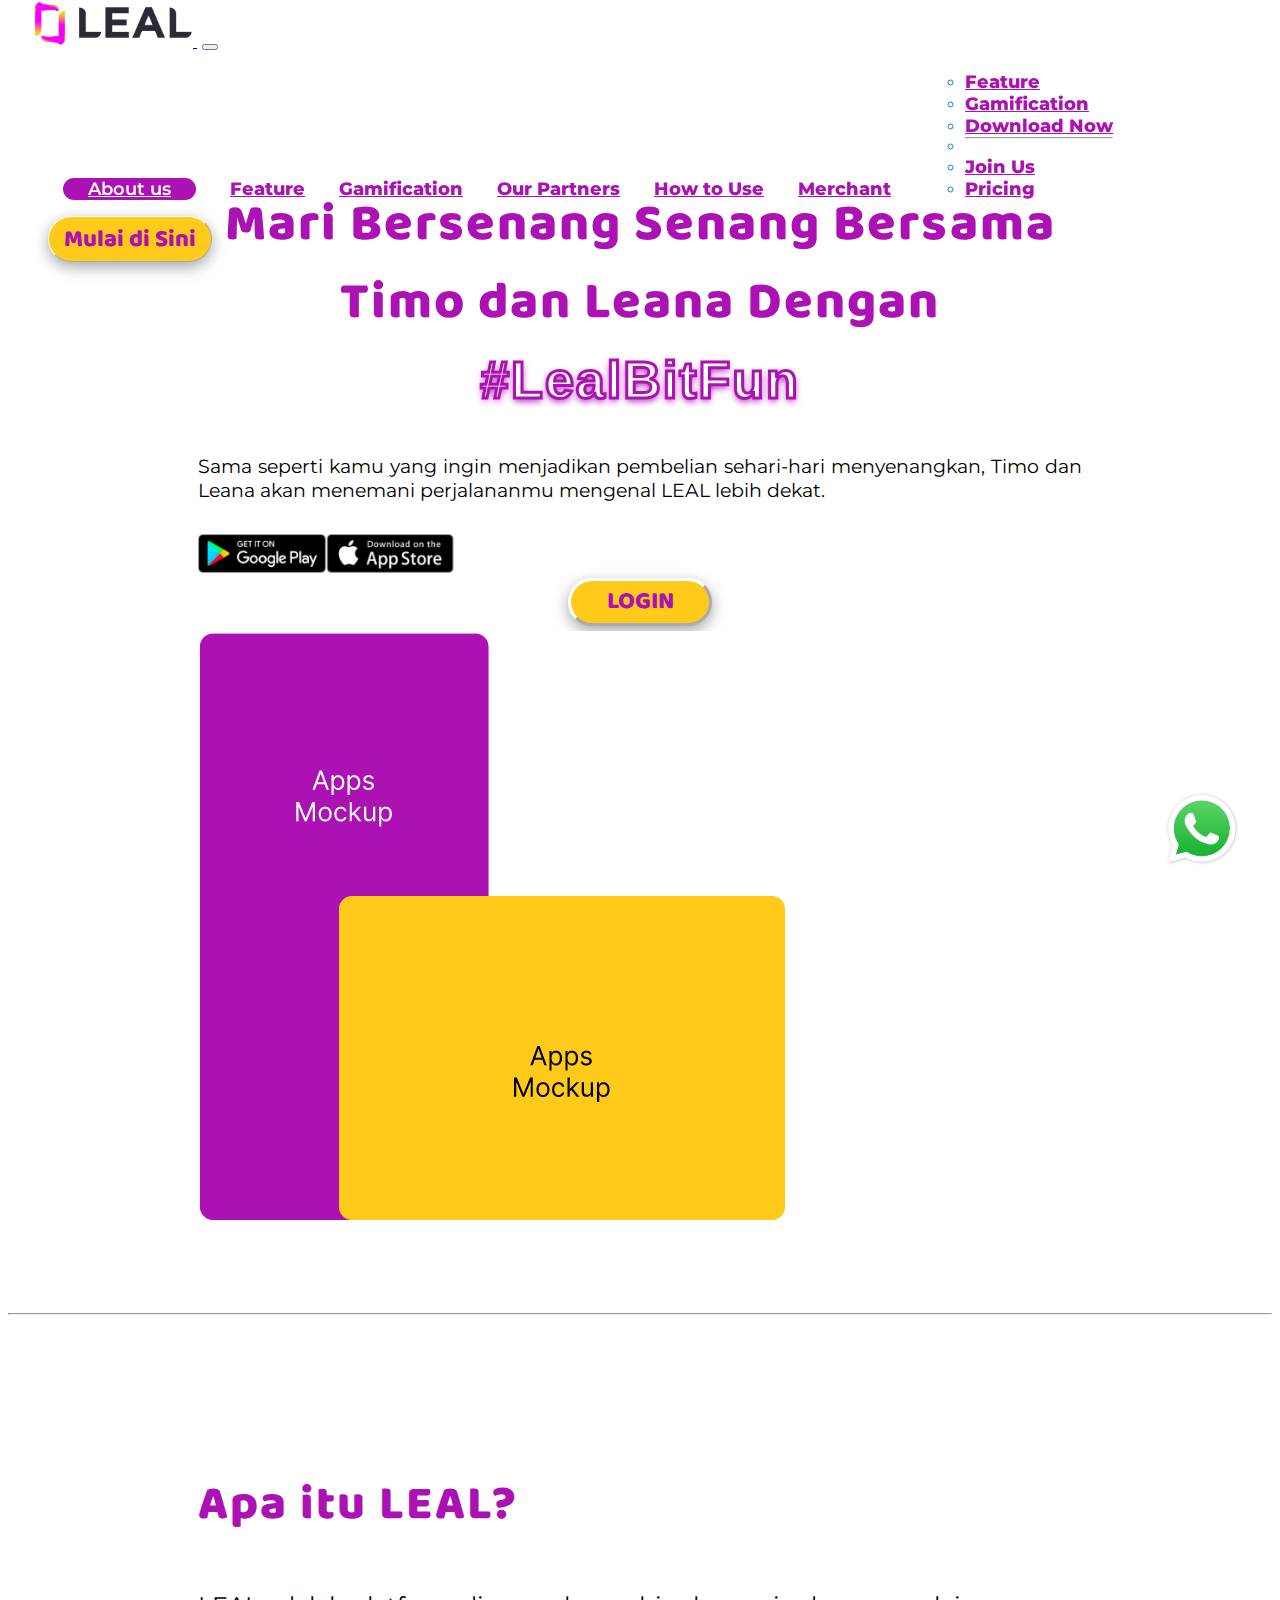
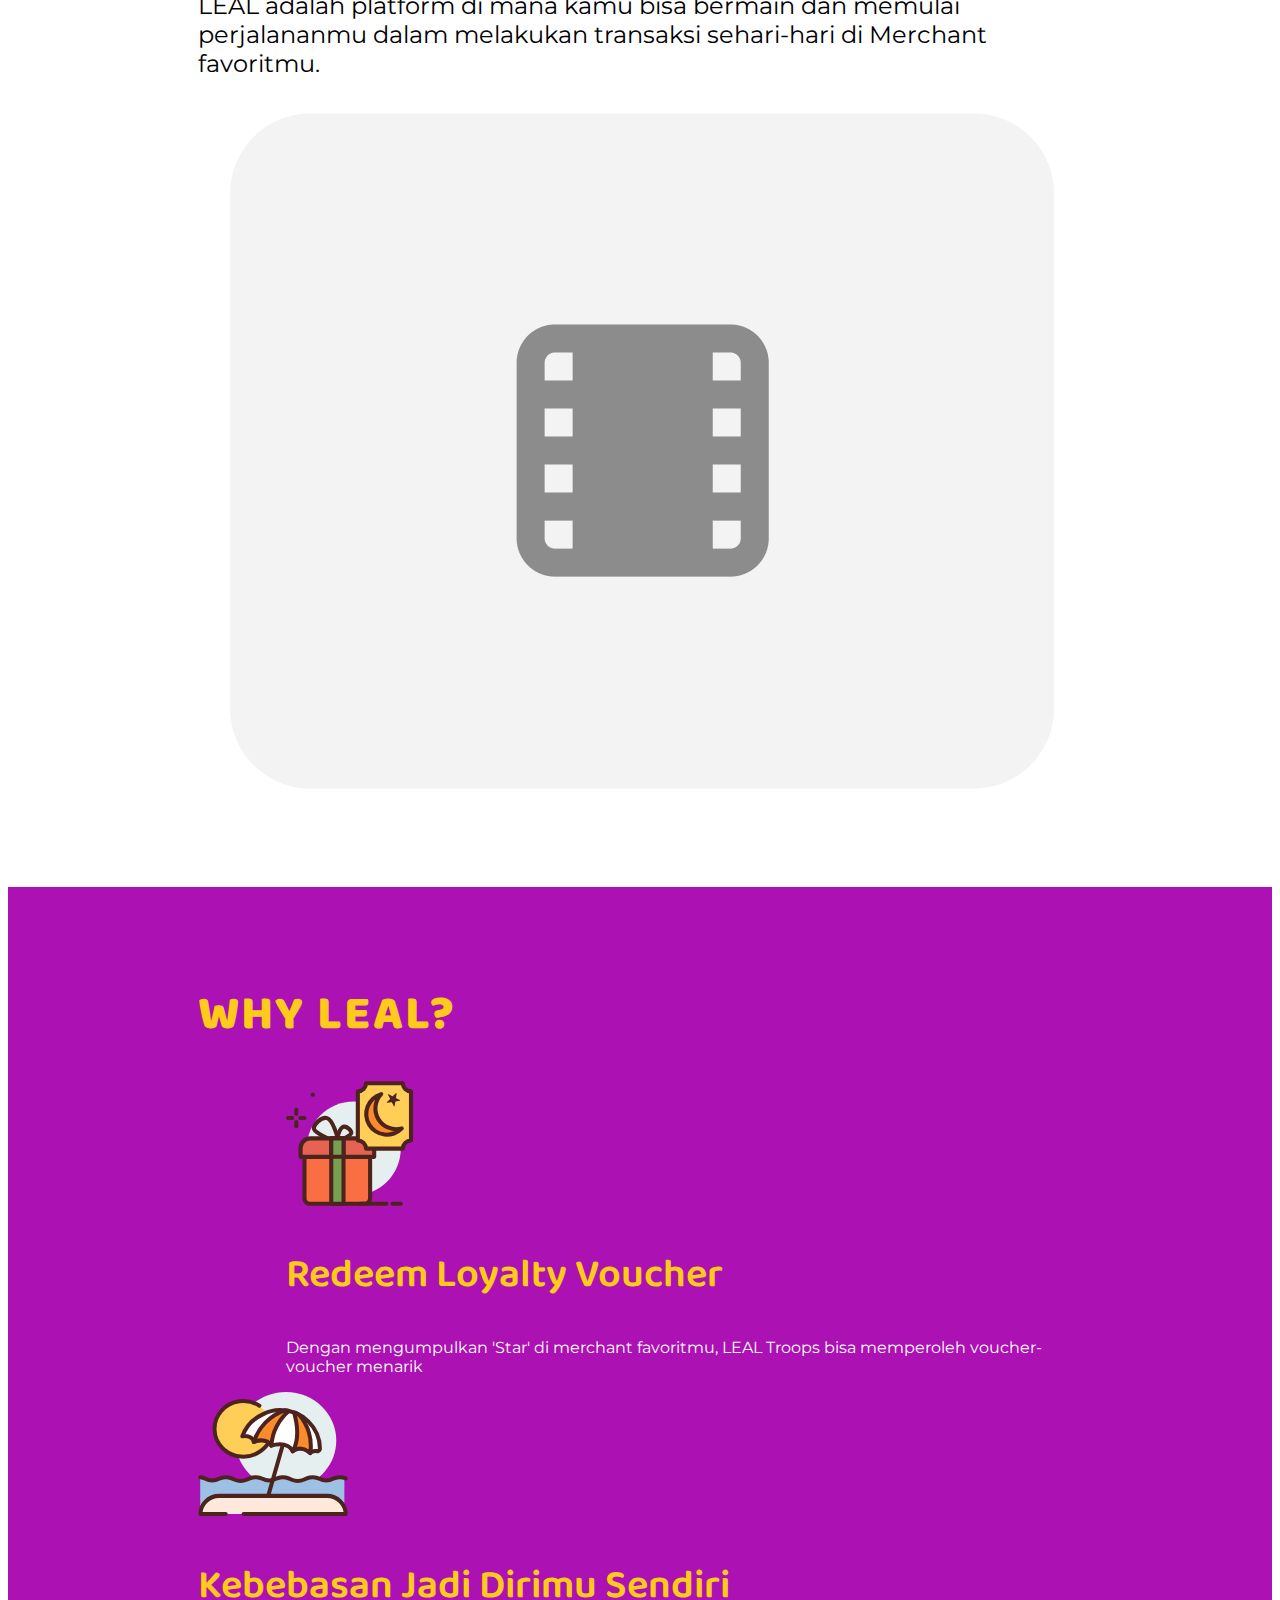
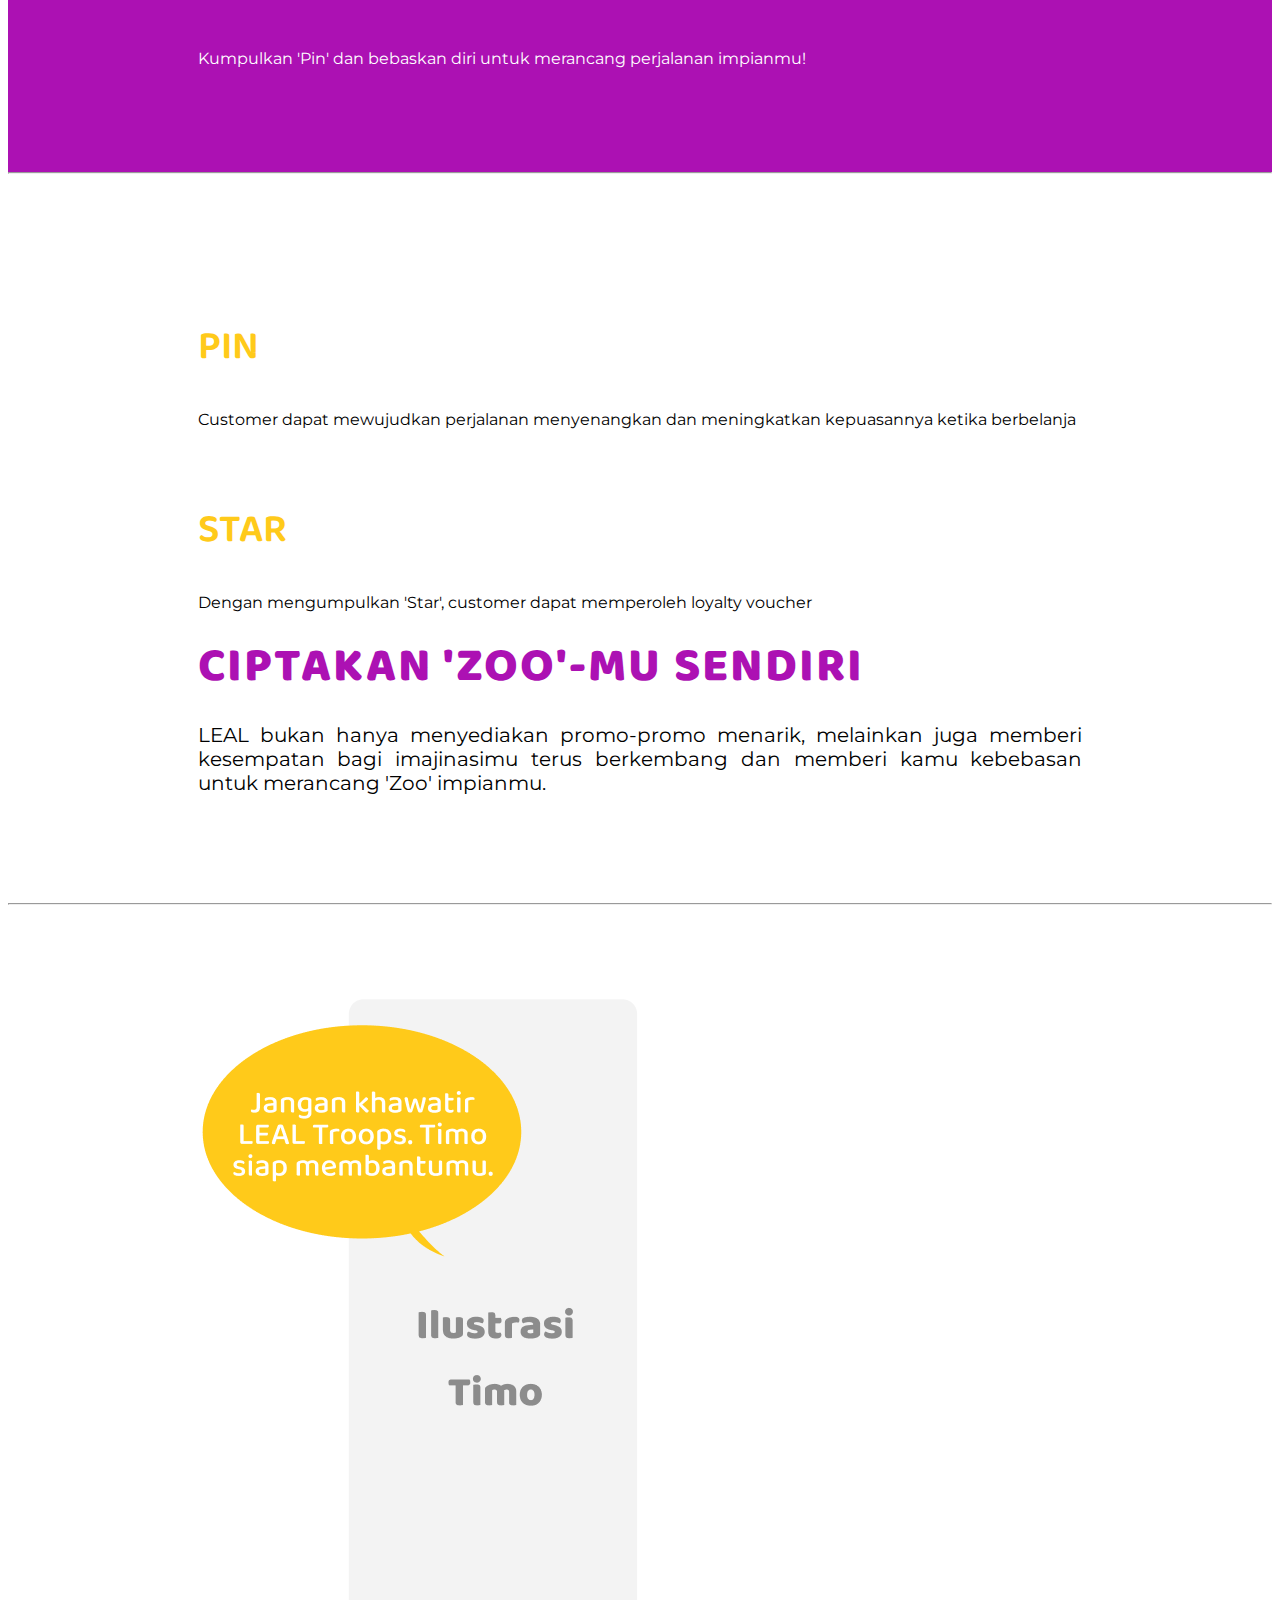
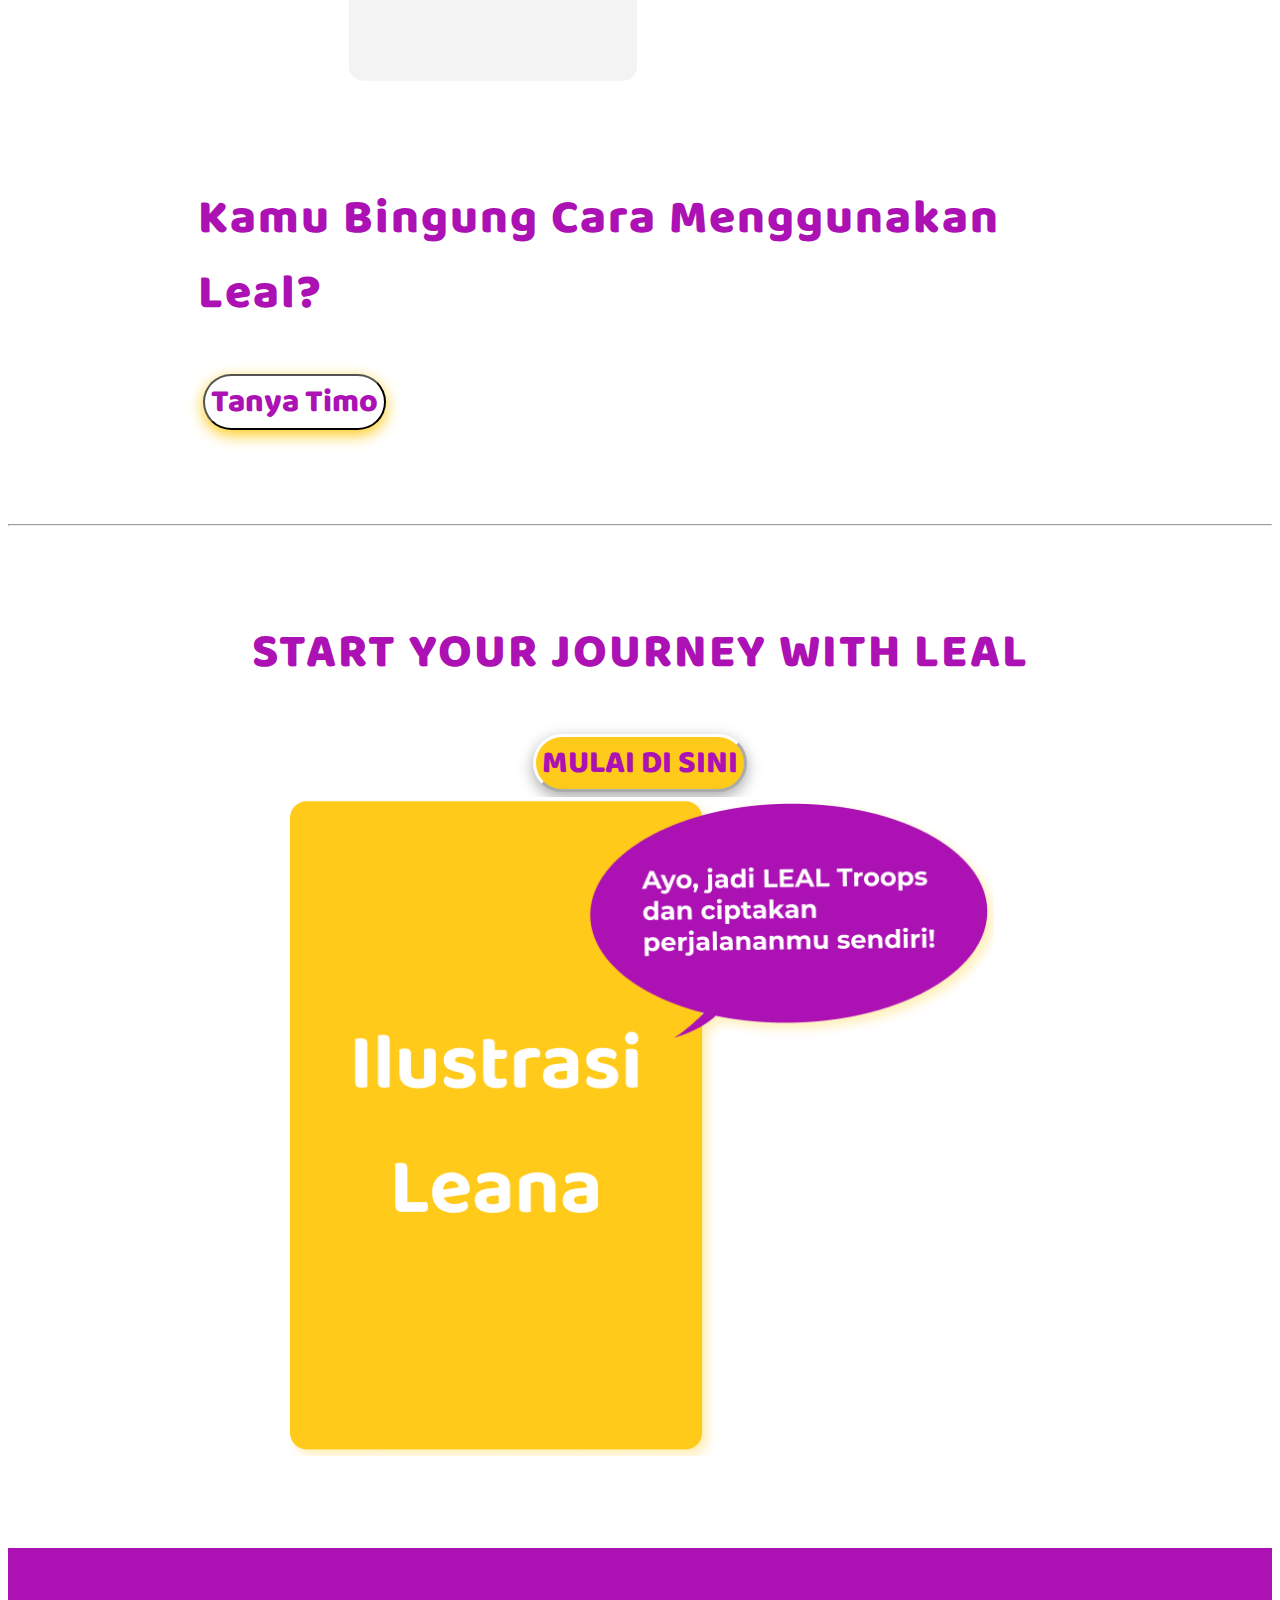
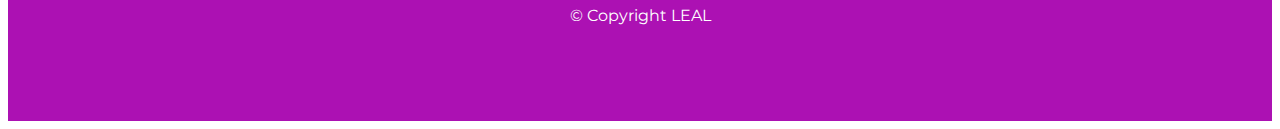
==== User Home Page/index.html @ d8aaef25 "Add files via upload" ====
<!DOCTYPE html>
<html lang="en">
<head>
    <meta charset="UTF-8">
    <meta http-equiv="X-UA-Compatible" content="IE=edge">
    <meta name="viewport" content="width=device-width, initial-scale=1.0">
    <title>User Home Page</title>


    <link rel="icon" type="" href="../asset/image/leal-icon.png">

    <!-- Font Awesome -->
    <script src="https://kit.fontawesome.com/7fef2b51b2.js" crossorigin="anonymous"></script>

    <!-- Bootstrap -->
    <!-- <link rel="stylesheet" href="../css/bootstrap/css/bootstrap.min.css">
    <link rel="stylesheet" href="../css/bootstrap/js/bootstrap.min.js"> -->

    <link href="https://cdn.jsdelivr.net/npm/bootstrap@5.2.1/dist/css/bootstrap.min.css" rel="stylesheet" integrity="sha384-iYQeCzEYFbKjA/T2uDLTpkwGzCiq6soy8tYaI1GyVh/UjpbCx/TYkiZhlZB6+fzT" crossorigin="anonymous">
    <script src="https://cdn.jsdelivr.net/npm/bootstrap@5.2.1/dist/js/bootstrap.bundle.min.js" integrity="sha384-u1OknCvxWvY5kfmNBILK2hRnQC3Pr17a+RTT6rIHI7NnikvbZlHgTPOOmMi466C8" crossorigin="anonymous"></script>

    <!-- css -->
    <link rel="stylesheet" href="css/styles.css">

    <!-- Font -->
    <link rel="preconnect" href="https://fonts.googleapis.com">
    <link rel="preconnect" href="https://fonts.gstatic.com" crossorigin>
    <link href="https://fonts.googleapis.com/css2?family=Baloo+Thambi+2:wght@400;500;600;700;800&family=Montserrat:wght@400;500;600;700;800&display=swap" rel="stylesheet">
</head>
<body>

  
  
  <!-- NAV -->

  <nav id="navbar-example2" class="navbar navbar-expand-lg">
    <div class="container-fluid ps-5 pe-5">
      
      <a class="navbar-brand" href="../index.html">
        <img src="img/leal-logo.png" alt="">
      </a>

      <button class="navbar-toggler" type="button" data-bs-toggle="collapse" data-bs-target="#navbarSupportedContent" aria-controls="navbarSupportedContent" aria-expanded="false" aria-label="Toggle navigation">
        <span class="navbar-toggler-icon"></span>
      </button>
      <div class="collapse navbar-collapse" id="navbarSupportedContent">
        <ul class="navbar-nav ms-auto mb-2 mb-lg-0 navbar-dropdown">
          <li class="nav-item" hidden>
            <a class="nav-link active" aria-current="page" href="#title">About us</a>
          </li>
          <li class="nav-item" hidden>
            <a class="nav-link" href="#main-feature">Feature</a>
          </li>
          <li class="nav-item" hidden>
            <a class="nav-link" href="#gam-concept">Gamification</a>
          </li>
          <li class="nav-item" hidden>
            <a class="nav-link" href="#our-partner">Our Partners</a>
          </li>
          <li class="nav-item" hidden>
            <a class="nav-link" href="#how-to-use">How to Use</a>
          </li>
          <li class="nav-item">
            <a class="nav-link" href="../Merchant Home Page/merchant.html">Merchant</a>
          </li>
          <li class="nav-item dropdown">
            <a class="nav-link dropdown-toggle" href="#" role="button" data-bs-toggle="dropdown" aria-expanded="false">
              
            </a>
            <ul class="dropdown-menu">
              <li><a class="dropdown-item" href="#">Feature</a></li>
              <li><a class="dropdown-item" href="#">Gamification</a></li>
              <li><a class="dropdown-item" href="#">Download Now</a></li>
              <li><hr class="dropdown-divider"></li>
              <li><a class="dropdown-item" href="#">Join Us</a></li>
              <li><a class="dropdown-item" href="#">Pricing</a></li>
            </ul>
          </li>
        </ul>
        <ul class="navbar-nav ms-auto">
          <button class="mulai-disini-button btn btn-lg btn-primary" type="">Mulai di Sini</button>
        </ul>
      </div>
    </div>
  </nav>

  <div data-bs-spy="scroll" data-bs-target="#navbar-example2" data-bs-root-margin="0px 0px -40%" data-bs-smooth-scroll="true" class="scrollspy-example bg-light rounded-2" tabindex="0">

  


      
      
      <!-- TITTLE -->

  <section id="title" class=" container-fluid title-area">

    <video autoplay loop muted playsinline hidden>
      <source src="../asset/video/5 Second Countdown Intro video   YouTube.mp4" type="video/mp4">
    </video>

      <div class="area1 heading text-center">
        <div class="row">
          <div class="col-lg-7 text-start ">
            

            <h1>
              <span>Mari Bersenang Senang Bersama Timo dan Leana Dengan</span>  
              <span id="hastag" class="px-3 py-1">#LealBitFun</span>
            </h1>
            <p>Sama seperti kamu yang ingin menjadikan pembelian sehari-hari menyenangkan, Timo dan Leana akan menemani perjalananmu mengenal LEAL lebih dekat.</p>
            <h1></h1>

                <!-- <button type="button" class="btn btn-dark btn-lg download-button"><i class="fab fa-apple"></i> Download</button>
                <button type="button" class="btn btn-outline-light btn-lg download-button playstore-download"><i class="fab fa-google-play"></i> Download</button> -->
                  
            <div class="download-button" hidden>
              <img class="me-3" src="../asset/image/download-playstore-1.png" alt="">
              <img src="../asset/image/download-appstore-1.png" alt="">
            </div>

            <div class="login-button">
              <button type="button" class="btn btn-primary">LOGIN</button>
            </div>
            

          </div>

          <div class="col-lg-5 mockcup-apps">
            <img src="../asset/image/apps-mockup.png" class="img-fluid" alt="Responsive image">
          </div>
        </div>
      </div> 
    <div class="cs-wa-float">
      <img src="../asset/image/whatsapp-logo.png" alt="">
    </div>
  </section>

  <hr>

  <!-- Whats Leal -->
  <section id="whats-leal" class="colored-section container-fluid">

    <div class="row">

      <div class="col-lg-7 text-lg-start">
        <h1 class="heading">Apa itu LEAL?</h1>
        <p>LEAL adalah platform di mana kamu bisa bermain dan memulai perjalananmu dalam melakukan transaksi sehari-hari di Merchant favoritmu.</p>
      </div>

      <div class="col-lg-5 image">
        <img src="../asset/video/video.png" class="img-fluid" alt="">
      </div>

    </div>

  </section>

  <!-- Why Leal -->
  <section id="why-leal" class="colored-section container-fluid row align-items-center">

    <div class="why-leal-head justify-content-center text-center">
      <h1>WHY LEAL?</h1>
    </div>

    <div class="why-leal-content row justify-content-center" >
      
      <div class="col-lg-5  text-lg-end text-md-center why-leal-col1">
        <img src="../asset/image/🦆 icon _gifts_.svg" alt="">
        <h2>Redeem Loyalty Voucher</h2>
        <p>Dengan mengumpulkan 'Star' di merchant favoritmu, LEAL Troops bisa memperoleh voucher-voucher menarik</p>
      </div>

      <div class="col-lg-1">

      </div>

      <div class="col-lg-5 why-leal-col2">
        <img src="../asset/image/🦆 icon _beach_.svg" alt="">
        <h2>Kebebasan Jadi Dirimu Sendiri</h2>
        <p>Kumpulkan 'Pin' dan bebaskan diri untuk merancang perjalanan impianmu!</p>
      </div>
      
    </div>

  </section>

  <hr>

  <!-- Your Zoo -->

  <section id="your-zoo" class="white-section container-fluid">
    <div id="your-zoo-div" class="row d-flex ">

      <div class="your-zoo-content col-lg-6 col-sm-12 order-lg-1 order-md-2 order-sm-2 order-xs-2" >
        <div class="row gx-5">
          <div class="col-md-6 col-sm-12">
            <div class="your-zoo-pict"></div>
            <img src="" alt="">
            <h2>PIN</h2>
            <p>Customer dapat mewujudkan perjalanan menyenangkan dan meningkatkan kepuasannya ketika berbelanja</p>
          </div>
          <div class="col-md-6 col-sm-12">
            <div class="your-zoo-pict"></div>
            <img src="" alt="">
            <h2>STAR</h2>
            <p>Dengan mengumpulkan 'Star', customer dapat memperoleh loyalty voucher</p>
          </div>
          
        </div>
      </div>

      <div class="your-zoo-heading col-lg-6 text-start order-lg-2 order-md-1 order-sm-1 order-xs-1">
        <h1>CIPTAKAN 'ZOO'-MU SENDIRI</h1>
        <p>LEAL bukan hanya menyediakan promo-promo menarik, melainkan juga memberi kesempatan bagi imajinasimu terus berkembang dan memberi kamu kebebasan untuk merancang 'Zoo' impianmu.</p>
      </div>

    </div>

  </section>

  <hr>

  <!-- Your Zoo -->
  <section id="how-to-use-leal" class="container-fluid white-section ">
    <div class="row">
      <div class="col-lg-4 timo-illus order-lg-1  order-md-2 order-sm-2 order-xs-2">
        <img src="/asset/image/how-to-use-timo-illus.png" class="img-fluid" alt="">
      </div>
      <div class="col-lg-8 how-to-use-leal-text text-center order-lg-2 order-md-1 order-sm-1 order-xs-1">
        <h1>Kamu Bingung Cara Menggunakan Leal?</h1>
        <button class="how-to-use-leal-button btn">Tanya Timo</button>
      </div>
    </div>
    
  </section>

  <hr>

  <!-- start-journey -->
  <section id="start-journey" class="white-section container-fluid">
    <div class="row gy-5">
      <div class="col-lg-6 text-lg-start text-center">
        <h1>START YOUR JOURNEY WITH LEAL</h1>
        <button class="start-journey-button btn">MULAI DI SINI</button>
      </div>
      <div class="col-lg-6 text-center">
        <img src="/asset/image/leana-illus.png" class="img-fluid" alt="">
      </div>
    </div>
  </section>
  
    

  </section>

  <footer id="footer" class="colored-section">
    
    <i class="footer-media fa-brands fa-twitter"></i>
    <i class="footer-media fa-brands fa-facebook-f"></i>
    <i class="footer-media fa-brands fa-instagram"></i>
    <i class="footer-media fa-solid fa-envelope"></i>
    <p class="footer-media footer-tag">© Copyright LEAL</p>

  </footer>



</div>

  <script src="script.js"></script>

</body>
</html>
---- User Home Page/css/styles.css ----
/* ------------------ Root Variables ------------------ */
:root {
    --color-primary: #AC11B3;
    --color-secondary: #FFCA1A;

    --color-primary-light: #FFEFBB;
    --color-scondary-light: #FCC1FF;

    --color-primary-dark: #4F0053;
    --color-secondary-dark: #967300;

    --color-white: #fff;
    
}

html{
    margin: 0;
    padding: 0;
}

body{
    font-family: 'Montserrat', sans-serif
}

button{
    font-family: 'Baloo Thambi 2', cursive !important; 
    font-weight: 800 !important;
    font-size: 1.5rem !important; 

}

h1{
    font-family: 'Baloo Thambi 2', cursive;
    font-weight: 800;
    font-size: 3rem;
    letter-spacing: 2px;
    margin: 0;
}

h2, h3, h4, h5, h6 {
    font-family: 'Baloo Thambi 2', cursive;
}

h2{
    font-weight: 600;
    font-size: 2.5rem;
}

h3{
    font-weight: 400;
    font-size: 1.5rem;
}

.area1 {
    
    
}

/* img{
    width: 300px;
} */

button{
    margin: 5px 5px;
}

hr{
    margin: 0;
}



.colored-section {
    background-color: #AC11B3;
    color: var(--color-secondary);
    /* height: 80vh; */
  }
  
.white-section {
    background-color: #fff;
    color: var(--color-primary);
    /* height: 80vh; */
  }

.yellow-section {
    background-color: var(--color-secondary);
    color: var(--color-primary);
    /* height: 80vh; */
}

.container-fluid{
    padding: 7% 15%;
  }


video {
    position: absolute;
    right: 50%;
    bottom: 50%;
    width: 25%;
    z-index: ;
}

.area1 {
    z-index: 1;
}



/* -----------NAVBAR----------- */


.navbar {
    padding: 0;
    margin-top: 0;
    background-color: white;
    width: 100vw;
    height: 10vh;
    position: fixed;
    top: 0;
    z-index: 1;
  }

#navbar-example2 .container-fluid{
    padding: 0;

}

#navbar-example2 .active {
    font-weight: 600;
    color: white;
    border-radius: 50px;
    padding-left: 25px;
    padding-right: 25px;
    background-color: var(--color-primary);

}

.navbar img {
    width: 10rem;
}

.navbar-brand {
    margin-left: 25px;
}

.navbar .nav-item {
    margin: 0 15px;
}

.navbar .nav-item a {
    font-family: ;
    font-weight: 800;
    font-size: 18px;
    color: #AC11B3;
}

.navbar .nav-item :hover {
    font-weight: 600;
    
}


.navbar .nav-item {
    display: inline-block;
    position: relative;
    color: #0087ca;
  }
.navbar .nav-item:after {
    content: '';
    position: absolute;
    width: 100%;
    transform: scaleX(0);
    height: 2px;
    bottom: 0;
    left: 0;
    background-color: #AC11B3;
    transform-origin: bottom right;
    transition: transform 0.25s ease-out;
  }
.navbar .nav-item:hover:after {
    transform: scaleX(1);
    transform-origin: bottom left;
    color: black;
  }

.navbar form button {
    font-family: 'Inter', sans-serif;
    font-weight: 800;
    font-size: 15px;
}

.navbar ul .login-button {
    border-color: #AC11B3;
    color: #AC11B3;
}

.navbar ul .login-button:hover {
    border-color: #AC11B3;
    background-color: #AC11B3;
    color: #fff;
}

.navbar ul .mulai-disini-button {
    margin: 0;
    padding: 3px 15px;
    color: var(--color-primary);

    background-color: var(--color-secondary);
    outline-color: var(--color-white);

    border-radius: 10rem;
    border-width: 0.1rem;
    border-color: white;
    box-shadow: rgba(0, 0, 0, 0.35) 0px 5px 15px;
}

.navbar ul .signup-button:hover {
    border-color: #AC11B3;
    background-color: #fff;
    color: #AC11B3;
}

.navbar-collapse{
    flex-grow: 0;
}

.navbar-dropdown{
    margin-right: 30px;
}



/* -----------TITLE----------- */

#title {
    /* height: 100vh; */
    /* padding-top: 20vh; */
    color: var(--color-primary);
    background-color: white;
    background: ;
    
}


#title .container-fluid {
  padding: 3% 11% 7%;
}

#title h1{
    margin-bottom: 2rem;
    font-size: 3.25rem;
    letter-spacing: 2px;
    line-height: 1.5;
}

#title h1 #hastag {
    
    font-family: Poppins, sans-serif;
    color: white;
    border-width: 3rem;

    -webkit-text-stroke-width: 3px;
    -webkit-text-stroke-color: var(--color-primary);
    /* -webkit-text-fill-color: white; */

    text-shadow: var(--color-primary) 0px 3px 7px;

}

#title p {
    color: black;
    font-size: 1.2rem;
    margin-bottom: 0.2rem;
    text-align: justify;
}

#title .download-button {
    transition: box-shadow .3s;
    
}

#title .download-button:hover{
    box-shadow: 0 0 11px rgba(33,33,33,.2); 
}


#title .heading {
    padding-top: 10%;
    
}

/* #title .heading img{
    width: 50vh;
} */

.heading {
    padding-top: 7%;
}

.playstore-download{
    color: white;
    border-color: white;
}


.download-button {
    display: flex;
}

#title .download-button img {
    width: 10vw;
}

.login-button .btn{
    width: 9rem;
    height: 3rem;

    font-family: 'Baloo Thambi 2', cursive;
    font-weight: 800;
    font-size: 1.5rem;
    color: var(--color-primary);

    background-color: var(--color-secondary);

    border-radius: 10rem;
    border-width: 0.225rem;
    border-color: white;
    box-shadow: rgba(0, 0, 0, 0.35) 0px 5px 15px;

    padding-bottom: 2.5rem;
} 

.cs-wa-float {
    position: fixed;
    right: 3%;
    bottom: 3%;

    transition: box-shadow .3s;
}

.cs-wa-float:hover {
    box-shadow: 0 0 11px rgba(33,33,33,.2); 
  }

.cs-wa-float img {
width: 5rem;
}

/* -----------WHATS LEAL----------- */

#whats-leal {
    background-color: white;
    color: var(--color-primary);

    /* height: 100vh; */
   
}

#whats-leal h1 {
    font-size: 3rem;
}

#whats-leal p {
    font-size: 1.5rem;
    font-weight: 400;
    color: black;
}

#whats-leal .heading {
    margin-bottom: 50px;
}

#whats-leal .image {
    display: flex;
    justify-content: center;
}

/* -----------WHY LEAL----------- */

#why-leal p {
    color: white
}

#why-leal img {
    width: 150px;
}

.why-leal-head {
    margin-bottom: 30px;
}

.why-leal-col1{
    padding-left: max(10%);
}

.why-leal-col2{
    padding-right: max(10%);
}



/* -----------YOUR ZOO----------- */


#your-zoo h2{
    color: var(--color-secondary);
}

#your-zoo p{
    font-size: 1rem;
    font-weight: 400;
    color: black;
}

.your-zoo-pict {
    /* width: 100%; */
    /* height: 300px; */
    background-color: #f3f3f3;
 
    border-radius: 2.5rem;
}

#your-zoo .your-zoo-heading p {
    text-align: justify;
    font-size: 1.25rem;
}


/* -----------YOUR ZOO----------- */
.how-to-use-leal-text{
    padding-top: 10%;
}

.how-to-use-leal-button{
    margin-top: 5%;



    font-family: 'Baloo Thambi 2', cursive;
    font-weight: 800;
    font-size: 2rem !important;
    color: var(--color-primary);

    background-color: white;

    border-radius: 10rem;
    /* border-width: 0.225rem; */
    /* border-color: white; */
    
    box-shadow: var(--color-secondary) 0px 5px 15px;

    
}



/* -----------START JOURNEY----------- */
.start-journey-button{
    margin-top: 5%;

 

    font-family: 'Baloo Thambi 2', cursive;
    font-weight: 800;
    font-size: 2rem !important;
    color: var(--color-primary);

    background-color: white;

    color: var(--color-primary);

    background-color: var(--color-secondary);
    outline-color: var(--color-white);

    border-radius: 10rem;
    border-width: 0.225rem;
    border-color: white;
    box-shadow: rgba(0, 0, 0, 0.35) 0px 5px 15px;

    
}

#start-journey img{
    width: 80%
}


/* -----------MAIN FEATURE----------- */

#main-feature {

}

#main-feature h1 {
    color: ;
}

#main-feature .feature-item i {
    color: #FFCA1A;
}

.feature-item i {
    font-size: 4rem;
}

.feature-item h1 {
    font-weight: 400;
}

.feature-item h3 {
    font-family: ;
    font-weight: 500;
    font-size: 2rem;
    
}


/* -----------GAMMIFICATION CONCEPT----------- */

#gam-concept {
    background-color: var(--color-secondary);
}

.gam-head {
    margin: auto;
}

.gam-head  h3{
    color: black;
    font-weight: 500;
    font-size: 1rem;
}

.gam-desc h2 {
    color: white;
    font-family: ;
    font-weight: ;
    font-size: 2rem;

}

.gam-desc img {
    width: 100%;
}

.gam-desc h3 {
    font-family: ;
    font-weight: ;
    font-size: 1rem;
    color: #1E1E1E;
}

.gam-desc p {
    color: black;
    font-weight: 500;
    font-size: 1rem;
}


/* -----------OUR PARTNER----------- */

#our-partner {
    padding: 3% 13% 1%;
    
}

#our-partner .our-partner-heading {
    color: white;
    background-color: var(--color-primary);
    width: fit-content;
    border-radius: 2rem;
}

#our-partner h1 {
    font-size: 2.5rem;
}

#our-partner .partner-item img {
    width: 13%;
}

#our-partner .partner-inv h3 {
    font-family: ;
    font-weight: 700;
    font-size: 1.5rem;
}

.text-purple {
    color: var(--color-primary);
}



/* -----------HOW TO USE----------- */
#how-to-use {

}

#how-to-use .how-to-use-head {
    
}

#how-to-use .how-to-use-desc {
    margin: auto;
}

#how-to-use .how-to-use-desc h2 {
    font-family: ;
    font-weight: 700;
    font-size: 2.5rem;
}

#how-to-use .how-to-use-desc .bordered-text {
    background-color: white;
    width: fit-content;
    border-radius: 2rem;
    color: var(--color-primary);

}

#how-to-use .how-to-use-pict img{
    width: 100%;
    height: 100%;
    
}

/* -----------DOWNLOAD NOW----------- */

#download-now {
    
}

#download-now .download-now-head h1 {
    margin: 200px 0;
    
}

#download-now .illustration img {
    width: 100%;
    height: 100%;
}

#download-now .download-button {
    
    padding-left: 300px;
}

#download-now .download-button img {
    width: 10vw;
}


/* -----------FOOTER----------- */

#footer {
    text-align: center;
    padding: 1% 15% 2%;
    color: white;
    height: 15vh;
}


.footer-media {
    margin: 0 1%;
}

.footer-tag {
    margin-top: 3%;
    
}



@media (max-width: 1589px){
    #title h1{
        text-align: center;
    }
    #title .login-button{
        text-align: center;
    }
}

@media (max-width: 1076px){
    h1{
        font-size: 2.5rem !important;
    }
}

@media (max-width: 991px){
    
    .how-to-use-leal-button, 
    .mulai-disini-button,
    .start-journey-button 
    {
        font-size: 1.5rem !important;
    }

    #title{
        text-align: center;
    }
    #title .login-button {
        margin-bottom: 30px;
    }

    #whats-leal {
        text-align: center;
    }

    #why-leal {
        text-align: center;
    }
    .why-leal-col1, .why-leal-col2{
        padding: 0;
        margin-top: 30px;
    }

    #your-zoo h1, #your-zoo h2 {
        text-align: center;
    }
    #your-zoo p {
        text-align: justify;
    }

    #how-to-use-leal button {
        margin-bottom: 30px;
    }



}

@media (max-width: 1410px){
    #start-journey {
        text-align: center;
    }
}

@media (max-width: 806px){
    #your-zoo: ;
}

@media (max-width: 590px){
    .navbar {
        height: 8vh;
    }
}
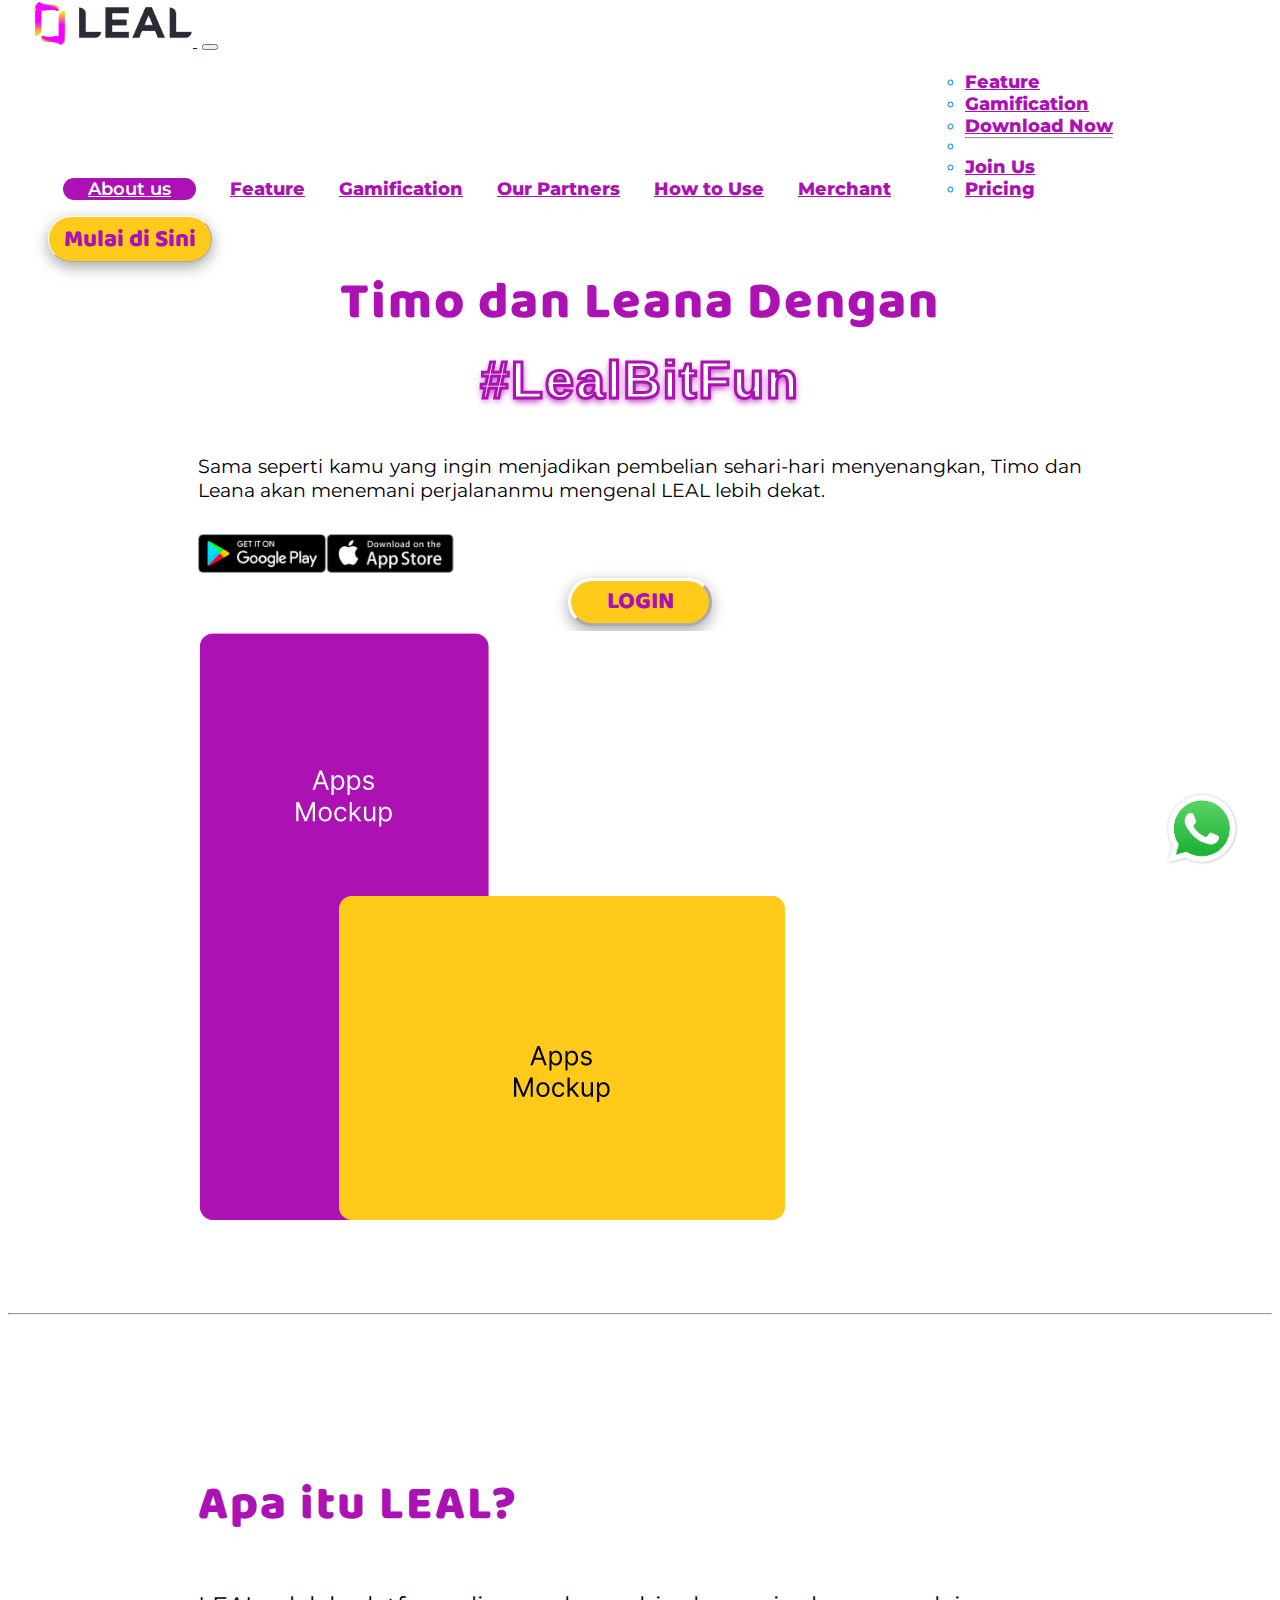
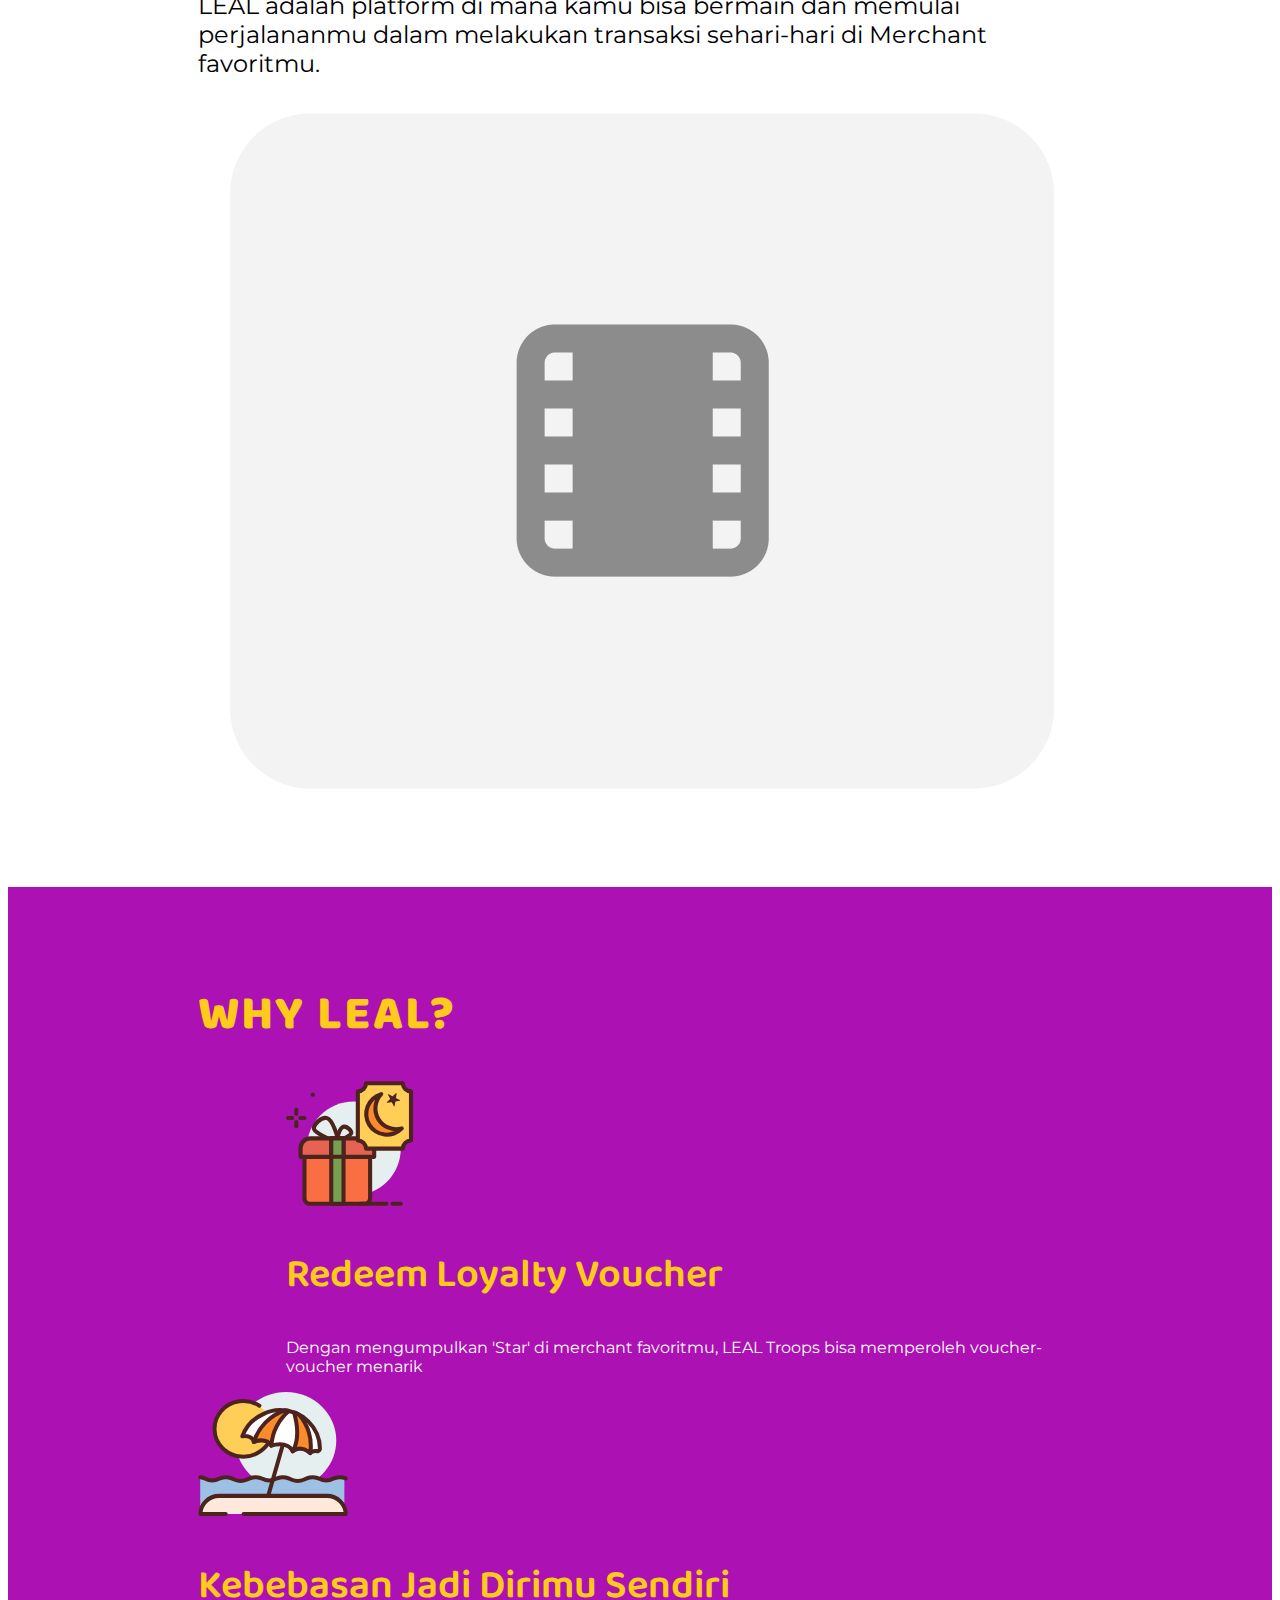
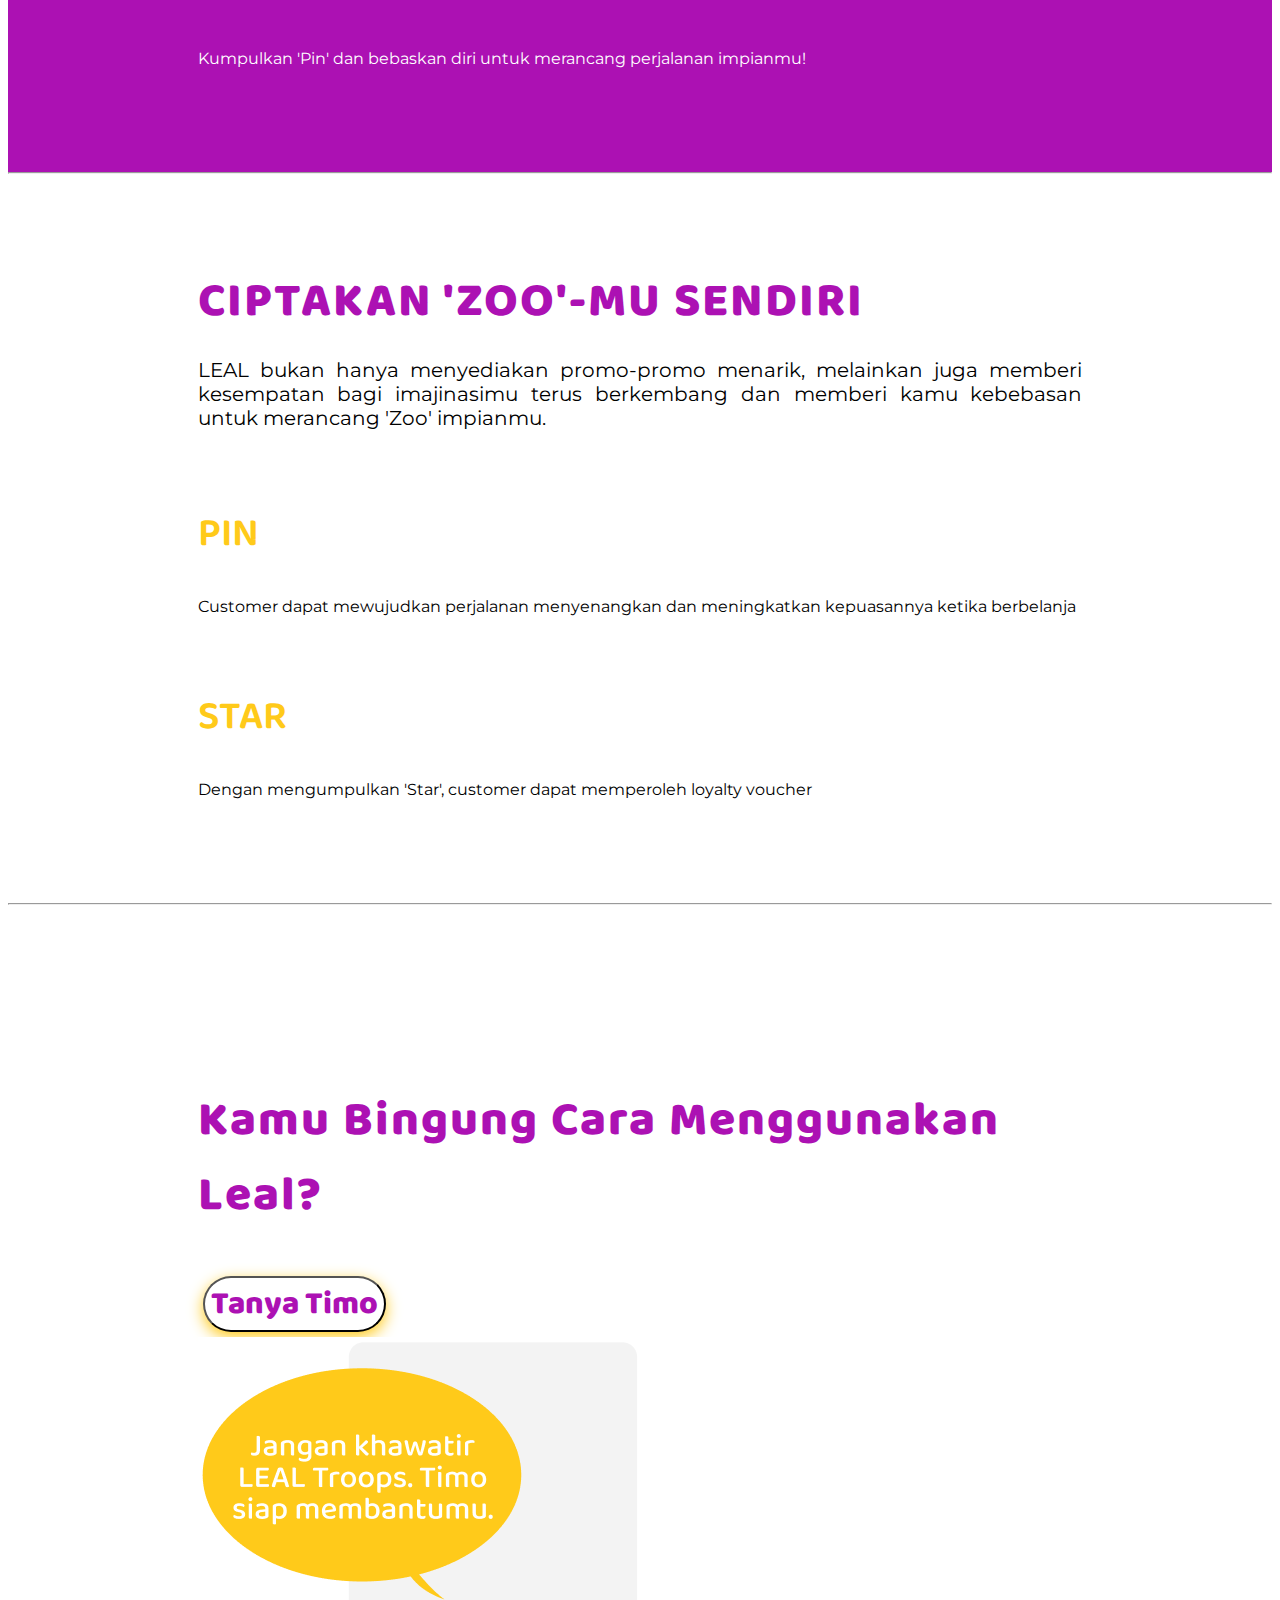
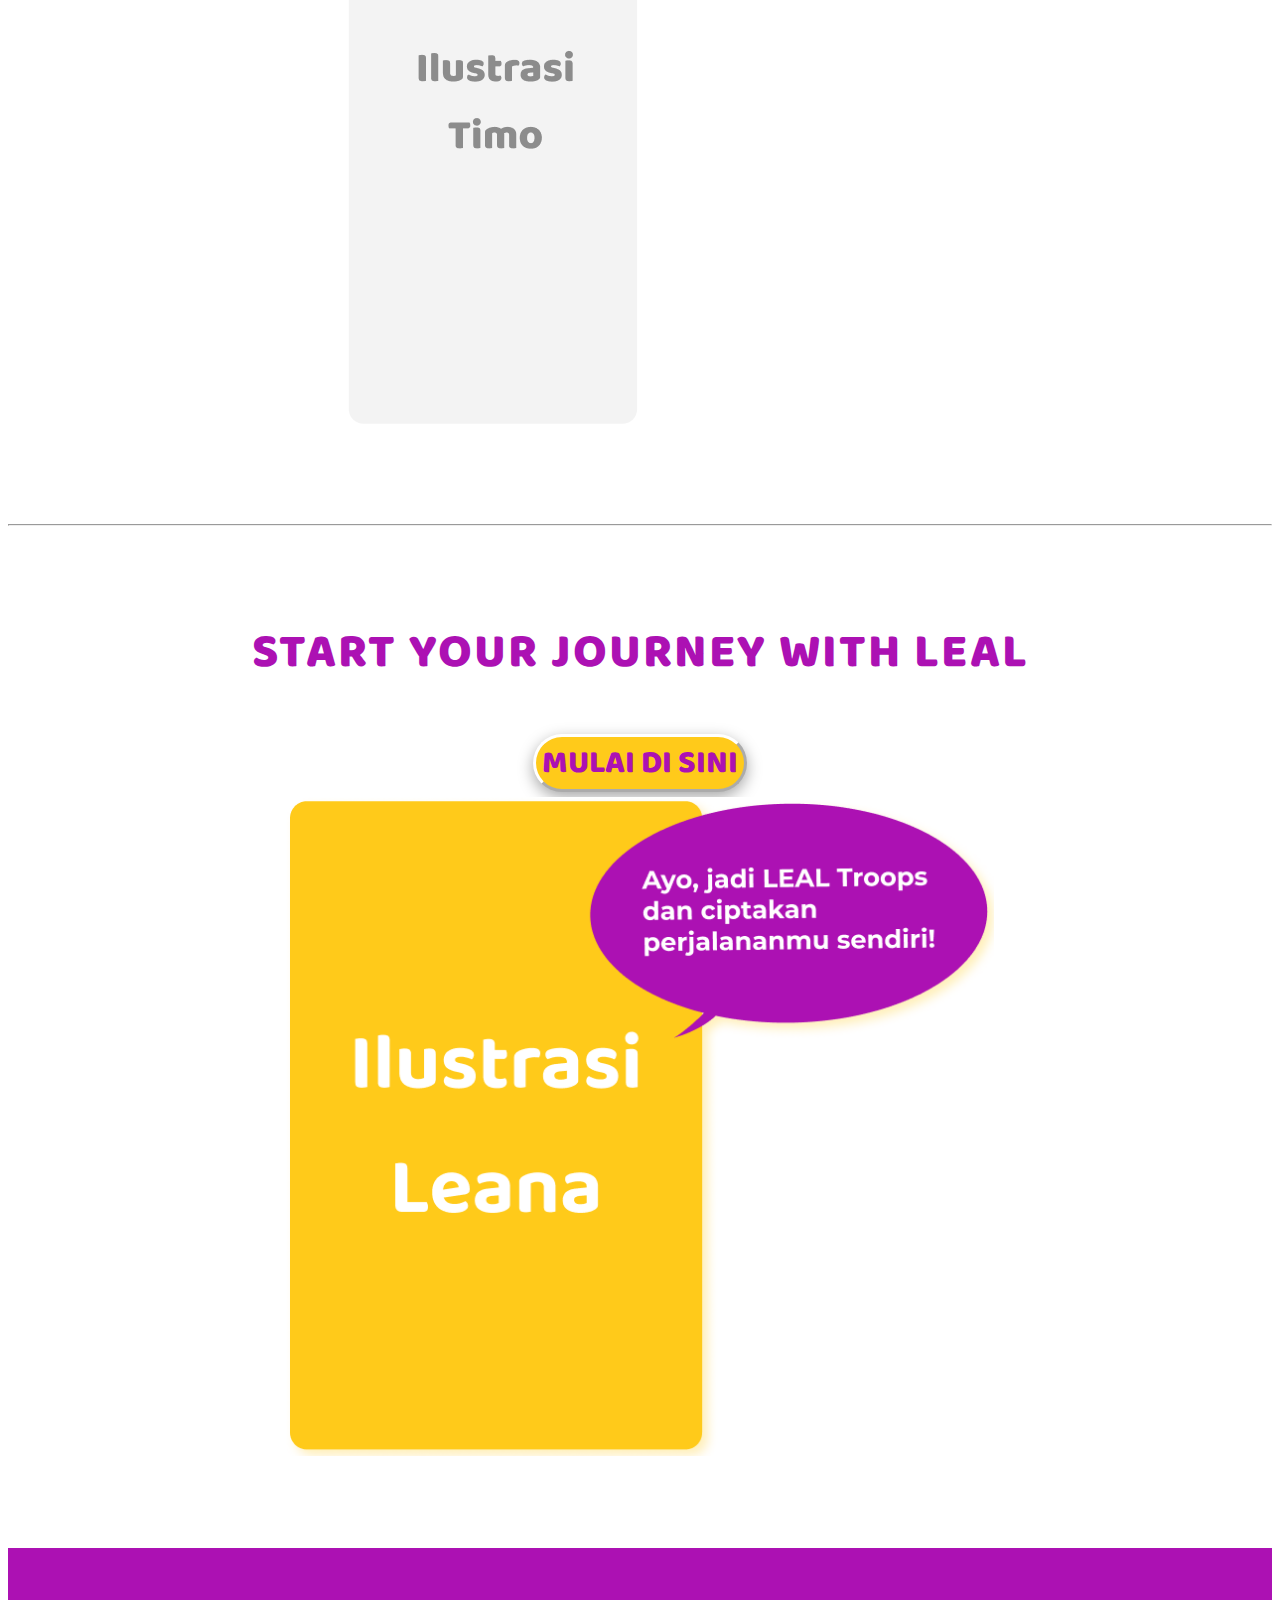
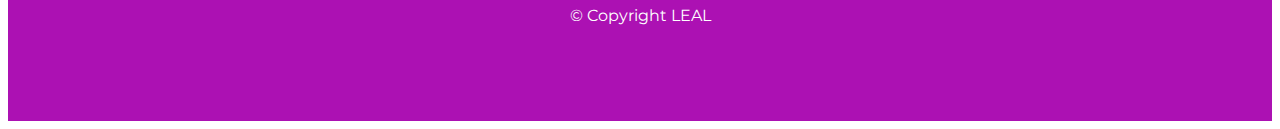
==== commit 10b31990: "1" ====
--- a/User Home Page/index.html
+++ b/User Home Page/index.html
@@ -34,7 +34,7 @@
   <!-- NAV -->
 
   <nav id="navbar-example2" class="navbar navbar-expand-lg">
-    <div class="container-fluid ps-5 pe-5">
+    <div class="container-fluid ps-md-5 pe-md-5">
       
       <a class="navbar-brand" href="../index.html">
         <img src="img/leal-logo.png" alt="">
@@ -192,6 +192,11 @@
   <section id="your-zoo" class="white-section container-fluid">
     <div id="your-zoo-div" class="row d-flex ">
 
+      <div class="your-zoo-heading col-lg-6 text-start order-lg-2 order-md-1 order-sm-1 order-xs-1">
+        <h1>CIPTAKAN 'ZOO'-MU SENDIRI</h1>
+        <p>LEAL bukan hanya menyediakan promo-promo menarik, melainkan juga memberi kesempatan bagi imajinasimu terus berkembang dan memberi kamu kebebasan untuk merancang 'Zoo' impianmu.</p>
+      </div>
+      
       <div class="your-zoo-content col-lg-6 col-sm-12 order-lg-1 order-md-2 order-sm-2 order-xs-2" >
         <div class="row gx-5">
           <div class="col-md-6 col-sm-12">
@@ -210,11 +215,7 @@
         </div>
       </div>
 
-      <div class="your-zoo-heading col-lg-6 text-start order-lg-2 order-md-1 order-sm-1 order-xs-1">
-        <h1>CIPTAKAN 'ZOO'-MU SENDIRI</h1>
-        <p>LEAL bukan hanya menyediakan promo-promo menarik, melainkan juga memberi kesempatan bagi imajinasimu terus berkembang dan memberi kamu kebebasan untuk merancang 'Zoo' impianmu.</p>
-      </div>
-
+      
     </div>
 
   </section>
@@ -224,12 +225,14 @@
   <!-- Your Zoo -->
   <section id="how-to-use-leal" class="container-fluid white-section ">
     <div class="row">
-      <div class="col-lg-4 timo-illus order-lg-1  order-md-2 order-sm-2 order-xs-2">
-        <img src="/asset/image/how-to-use-timo-illus.png" class="img-fluid" alt="">
-      </div>
+      
       <div class="col-lg-8 how-to-use-leal-text text-center order-lg-2 order-md-1 order-sm-1 order-xs-1">
         <h1>Kamu Bingung Cara Menggunakan Leal?</h1>
         <button class="how-to-use-leal-button btn">Tanya Timo</button>
+      </div>
+
+      <div class="col-lg-4 timo-illus order-lg-1  order-md-2 order-sm-2 order-xs-2">
+        <img src="../asset/image/how-to-use-timo-illus.png" class="img-fluid" alt="">
       </div>
     </div>
     
@@ -245,7 +248,7 @@
         <button class="start-journey-button btn">MULAI DI SINI</button>
       </div>
       <div class="col-lg-6 text-center">
-        <img src="/asset/image/leana-illus.png" class="img-fluid" alt="">
+        <img src="../asset/image/leana-illus.png" class="img-fluid" alt="">
       </div>
     </div>
   </section>
--- a/User Home Page/css/styles.css
+++ b/User Home Page/css/styles.css
@@ -120,6 +120,10 @@
     top: 0;
     z-index: 1;
   }
+
+.navbar-collapse {
+    background-color: white !important;
+}
 
 #navbar-example2 .container-fluid{
     padding: 0;
@@ -378,6 +382,10 @@
 
 /* -----------WHY LEAL----------- */
 
+#why-leal {
+    margin: 0;
+}
+
 #why-leal p {
     color: white
 }
@@ -744,4 +752,19 @@
     .navbar {
         height: 8vh;
     }
+}
+
+@media (max-width: 480px){
+    .container-fluid{
+        padding: 7% 7%;
+    }
+    
+    h1,h2{
+        font-size: 2rem !important;
+        /* text-align: start; */
+    }
+
+    p{
+        font-size: 1rem !important; 
+    }
 }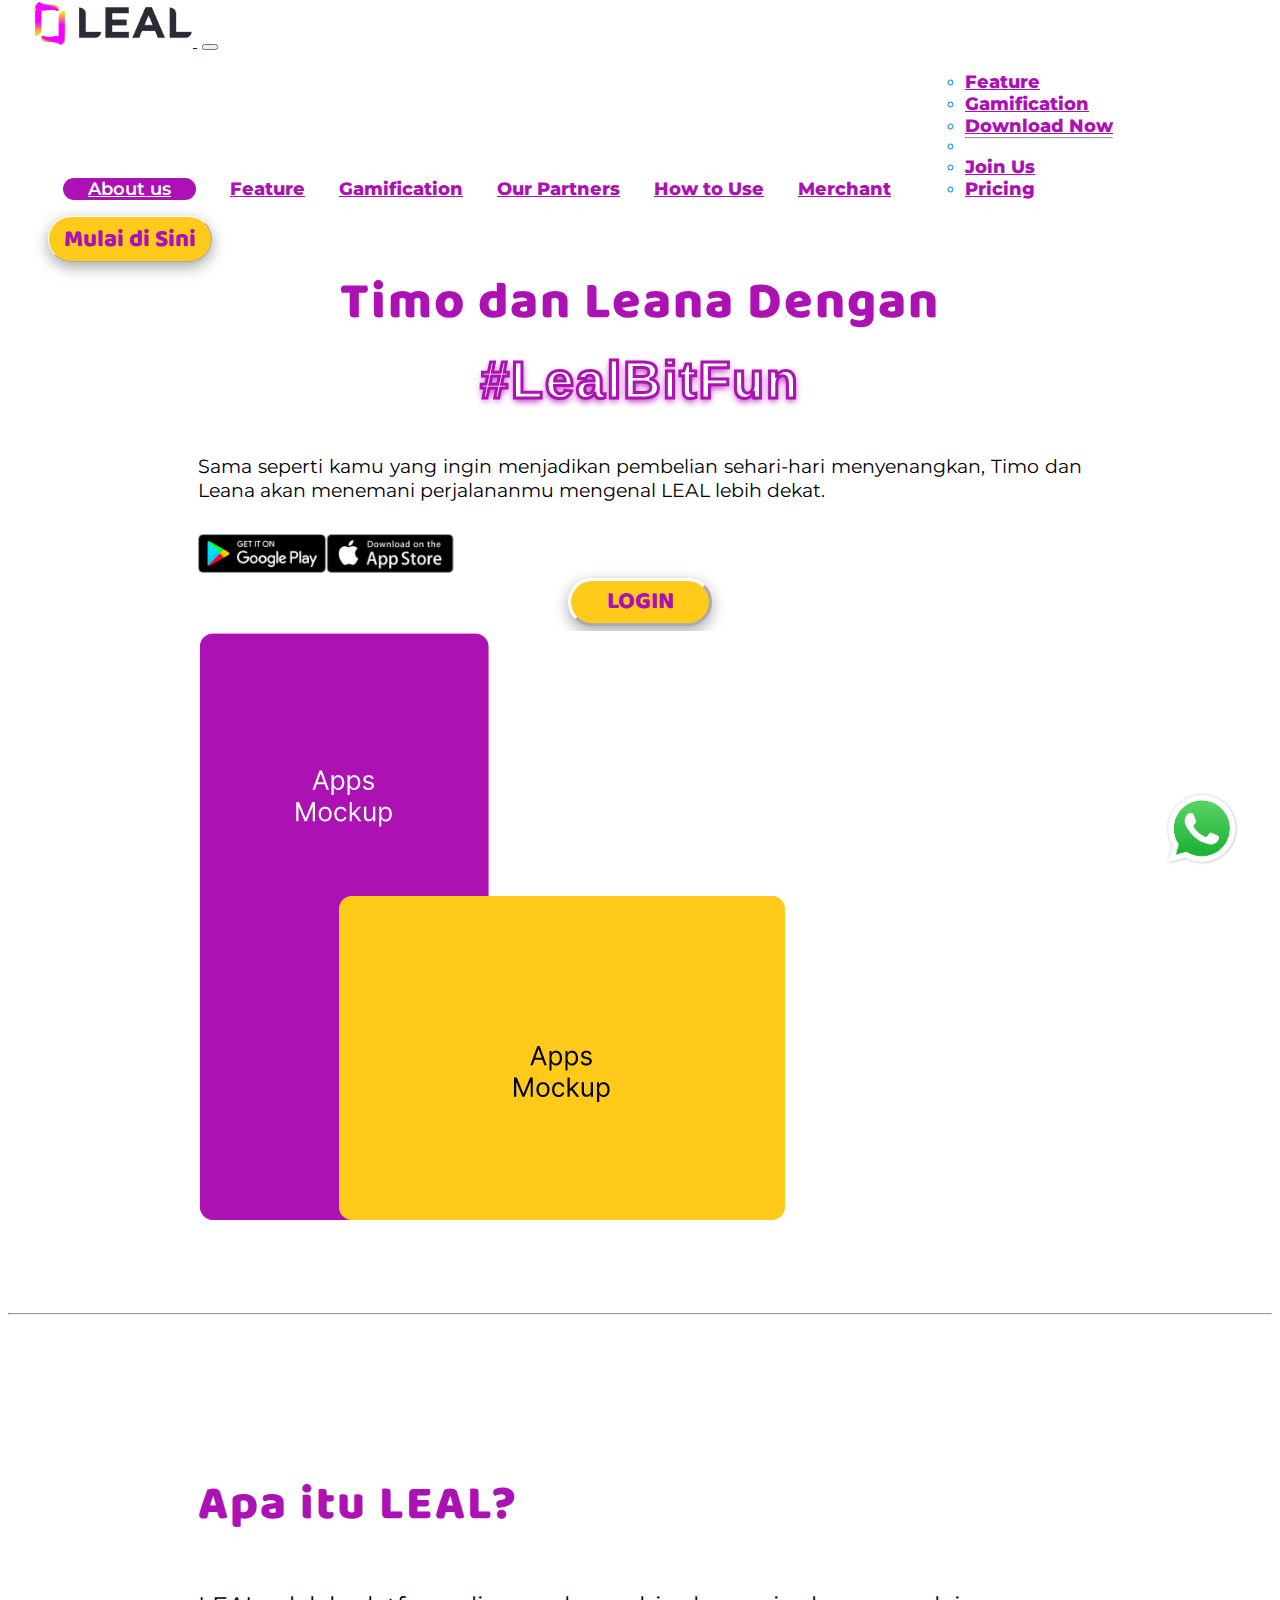
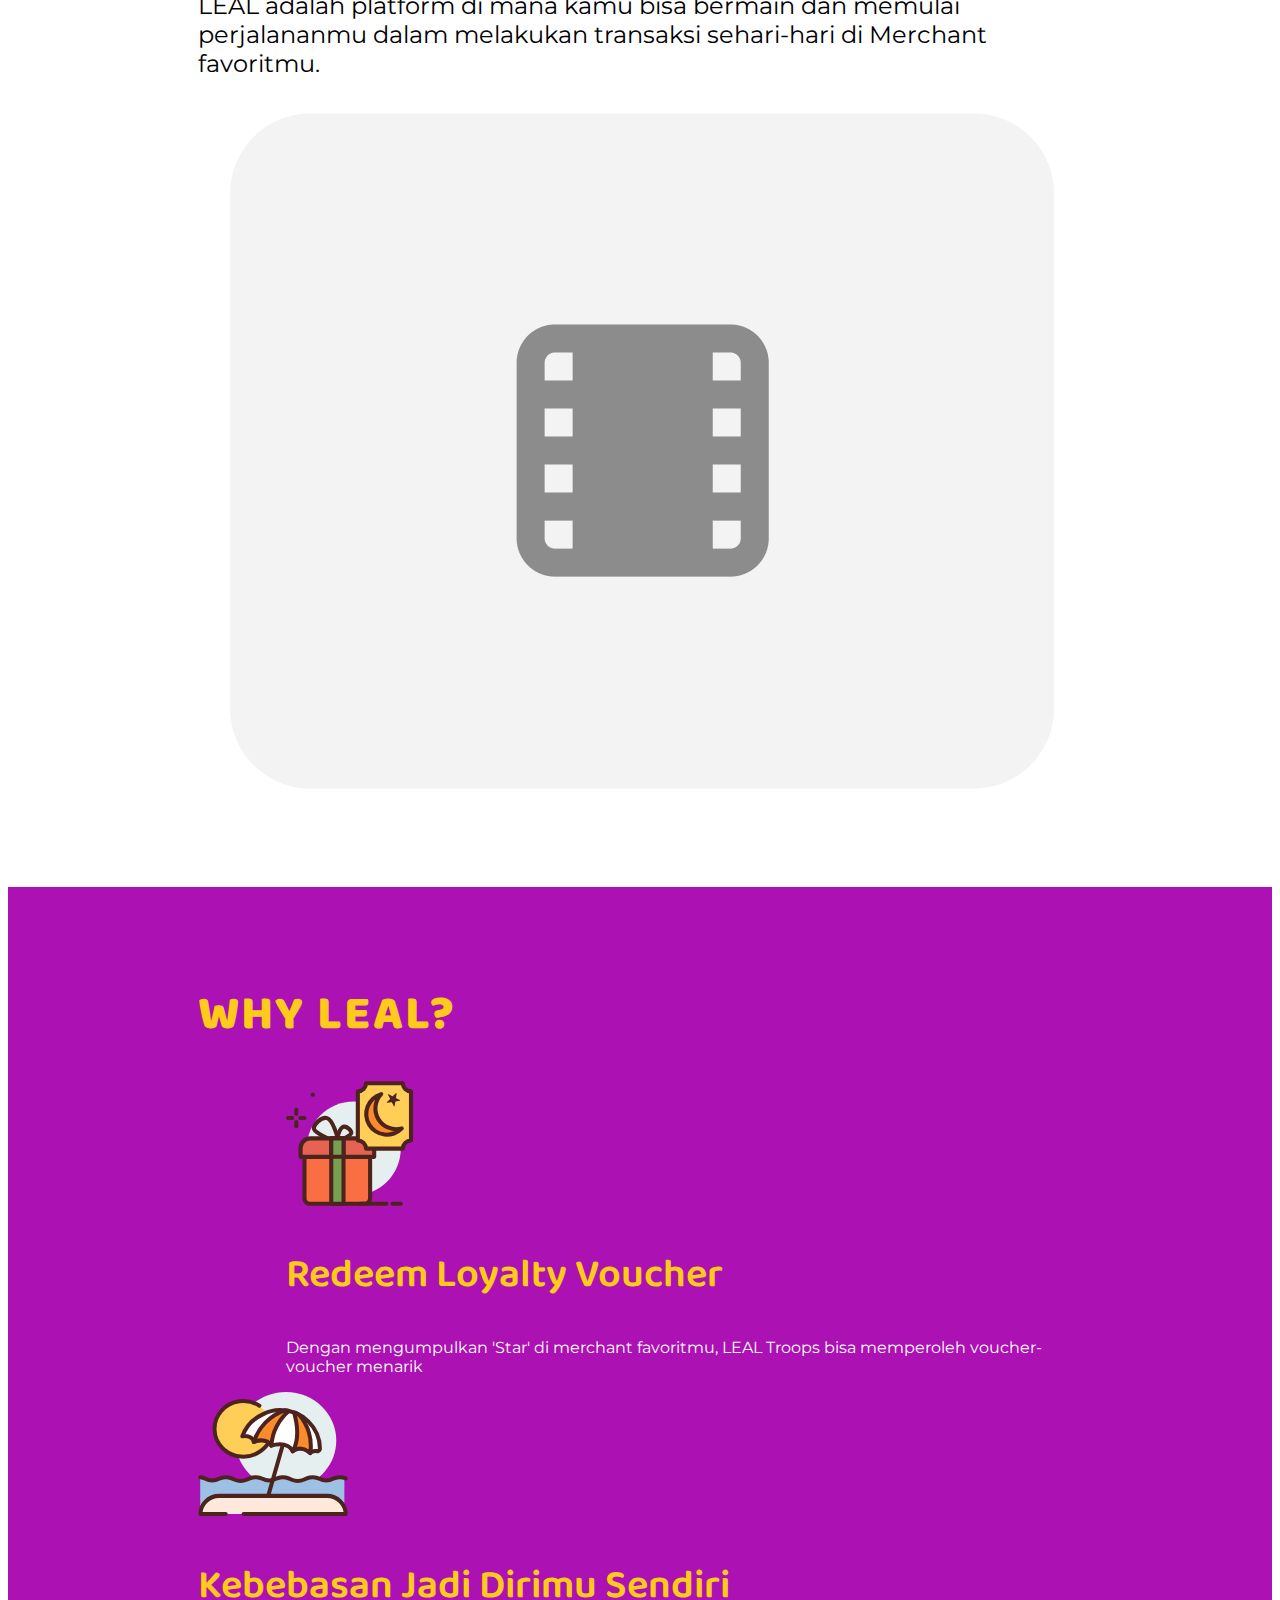
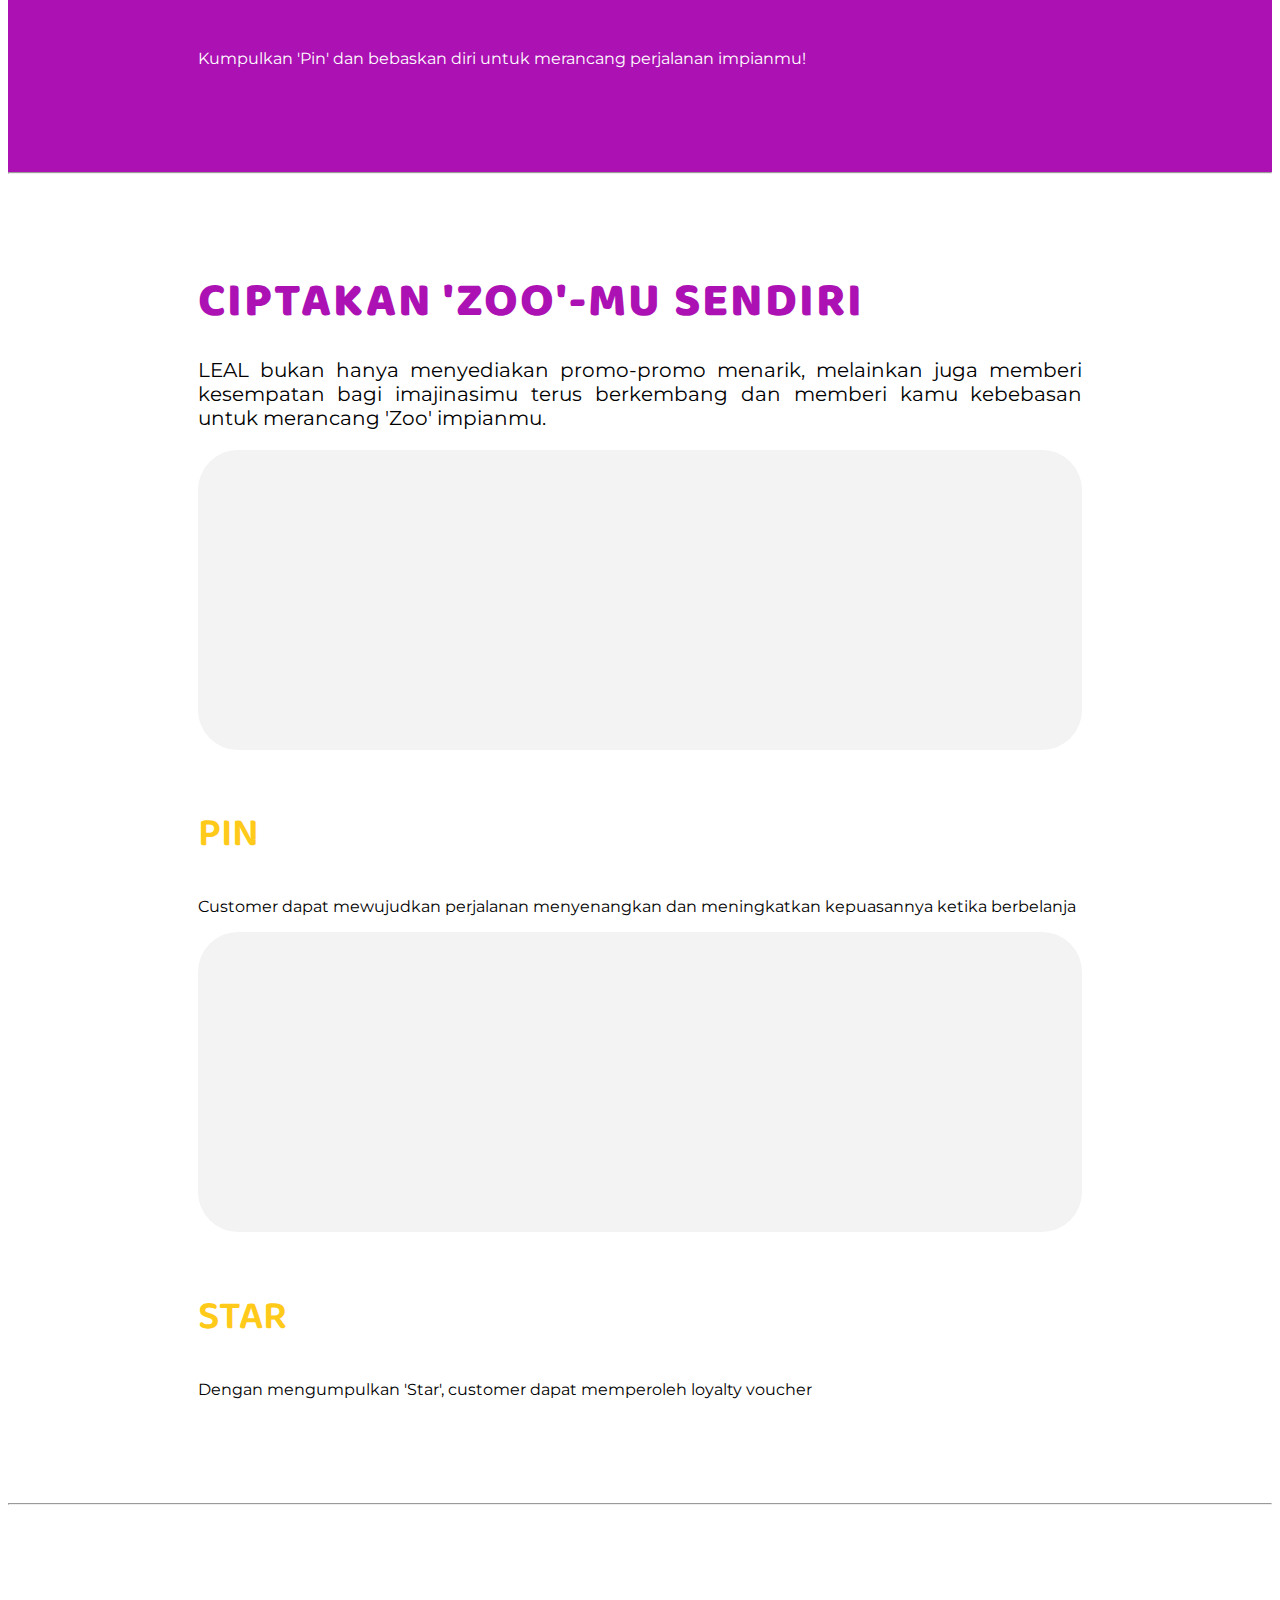
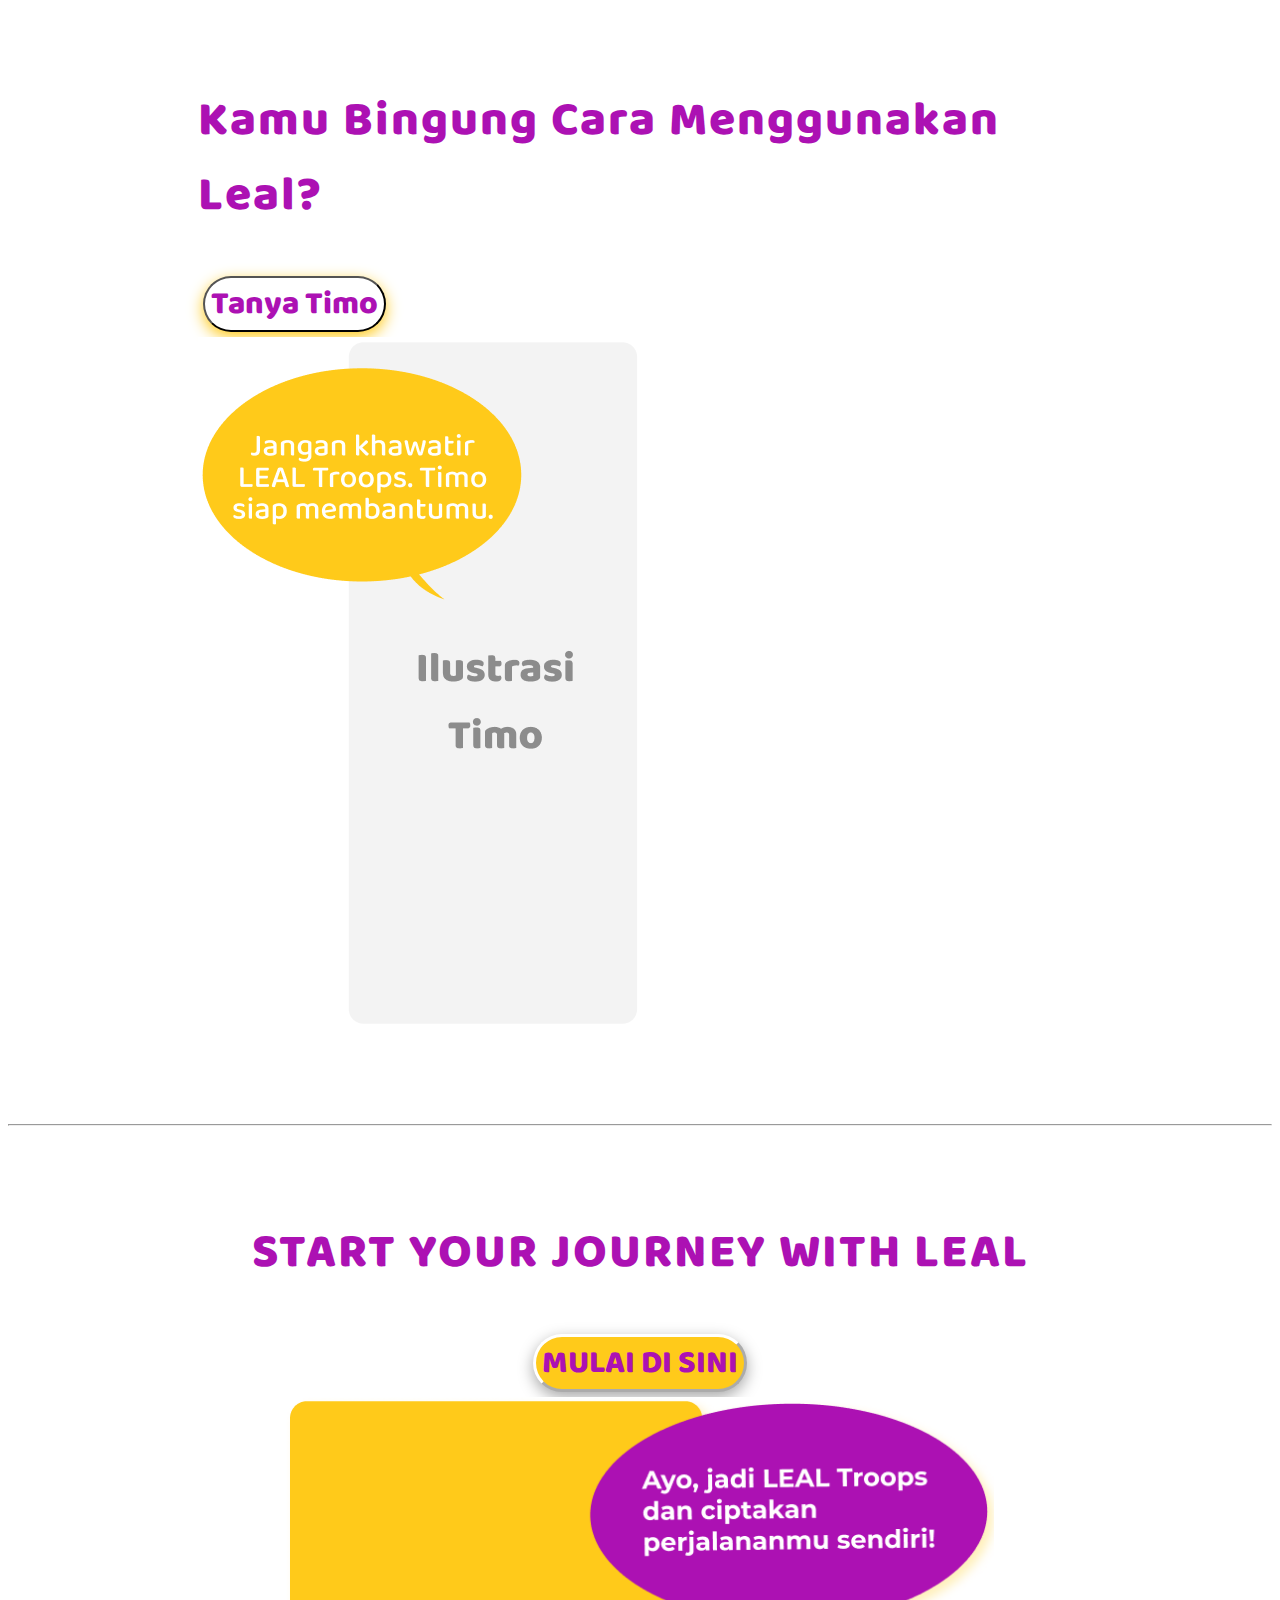
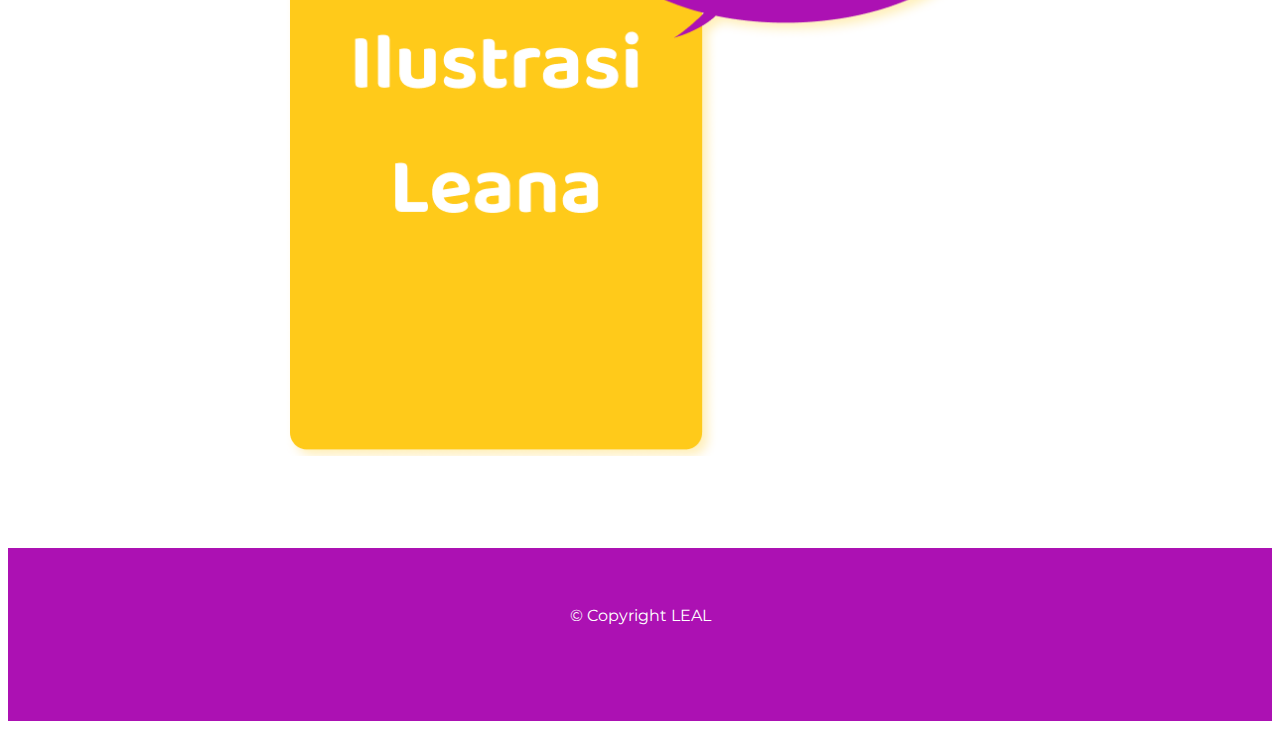
==== commit b1962246: "1" ====
--- a/User Home Page/index.html
+++ b/User Home Page/index.html
@@ -192,12 +192,12 @@
   <section id="your-zoo" class="white-section container-fluid">
     <div id="your-zoo-div" class="row d-flex ">
 
-      <div class="your-zoo-heading col-lg-6 text-start order-lg-2 order-md-1 order-sm-1 order-xs-1">
+      <div class="your-zoo-heading col-lg-6 text-start order-lg-2">
         <h1>CIPTAKAN 'ZOO'-MU SENDIRI</h1>
         <p>LEAL bukan hanya menyediakan promo-promo menarik, melainkan juga memberi kesempatan bagi imajinasimu terus berkembang dan memberi kamu kebebasan untuk merancang 'Zoo' impianmu.</p>
       </div>
       
-      <div class="your-zoo-content col-lg-6 col-sm-12 order-lg-1 order-md-2 order-sm-2 order-xs-2" >
+      <div class="your-zoo-content col-lg-6 col-sm-12 order-lg-1" >
         <div class="row gx-5">
           <div class="col-md-6 col-sm-12">
             <div class="your-zoo-pict"></div>
@@ -216,6 +216,8 @@
       </div>
 
       
+
+      
     </div>
 
   </section>
@@ -231,7 +233,7 @@
         <button class="how-to-use-leal-button btn">Tanya Timo</button>
       </div>
 
-      <div class="col-lg-4 timo-illus order-lg-1  order-md-2 order-sm-2 order-xs-2">
+      <div class="col-lg-4 timo-illus order-lg-1 order-md-2 order-sm-2 order-xs-2">
         <img src="../asset/image/how-to-use-timo-illus.png" class="img-fluid" alt="">
       </div>
     </div>
--- a/User Home Page/css/styles.css
+++ b/User Home Page/css/styles.css
@@ -31,6 +31,7 @@
 
 h1{
     font-family: 'Baloo Thambi 2', cursive;
+    
     font-weight: 800;
     font-size: 3rem;
     letter-spacing: 2px;
@@ -260,7 +261,9 @@
 
 #title h1 #hastag {
     
-    font-family: Poppins, sans-serif;
+    /* font-family: Poppins, sans-serif; */
+    font-family:'Segoe UI', Tahoma, Geneva, Verdana, sans-serif;
+    
     color: white;
     border-width: 3rem;
 
@@ -422,10 +425,9 @@
 }
 
 .your-zoo-pict {
-    /* width: 100%; */
-    /* height: 300px; */
+    width: 100%;
+    height: 300px;
     background-color: #f3f3f3;
- 
     border-radius: 2.5rem;
 }
 
